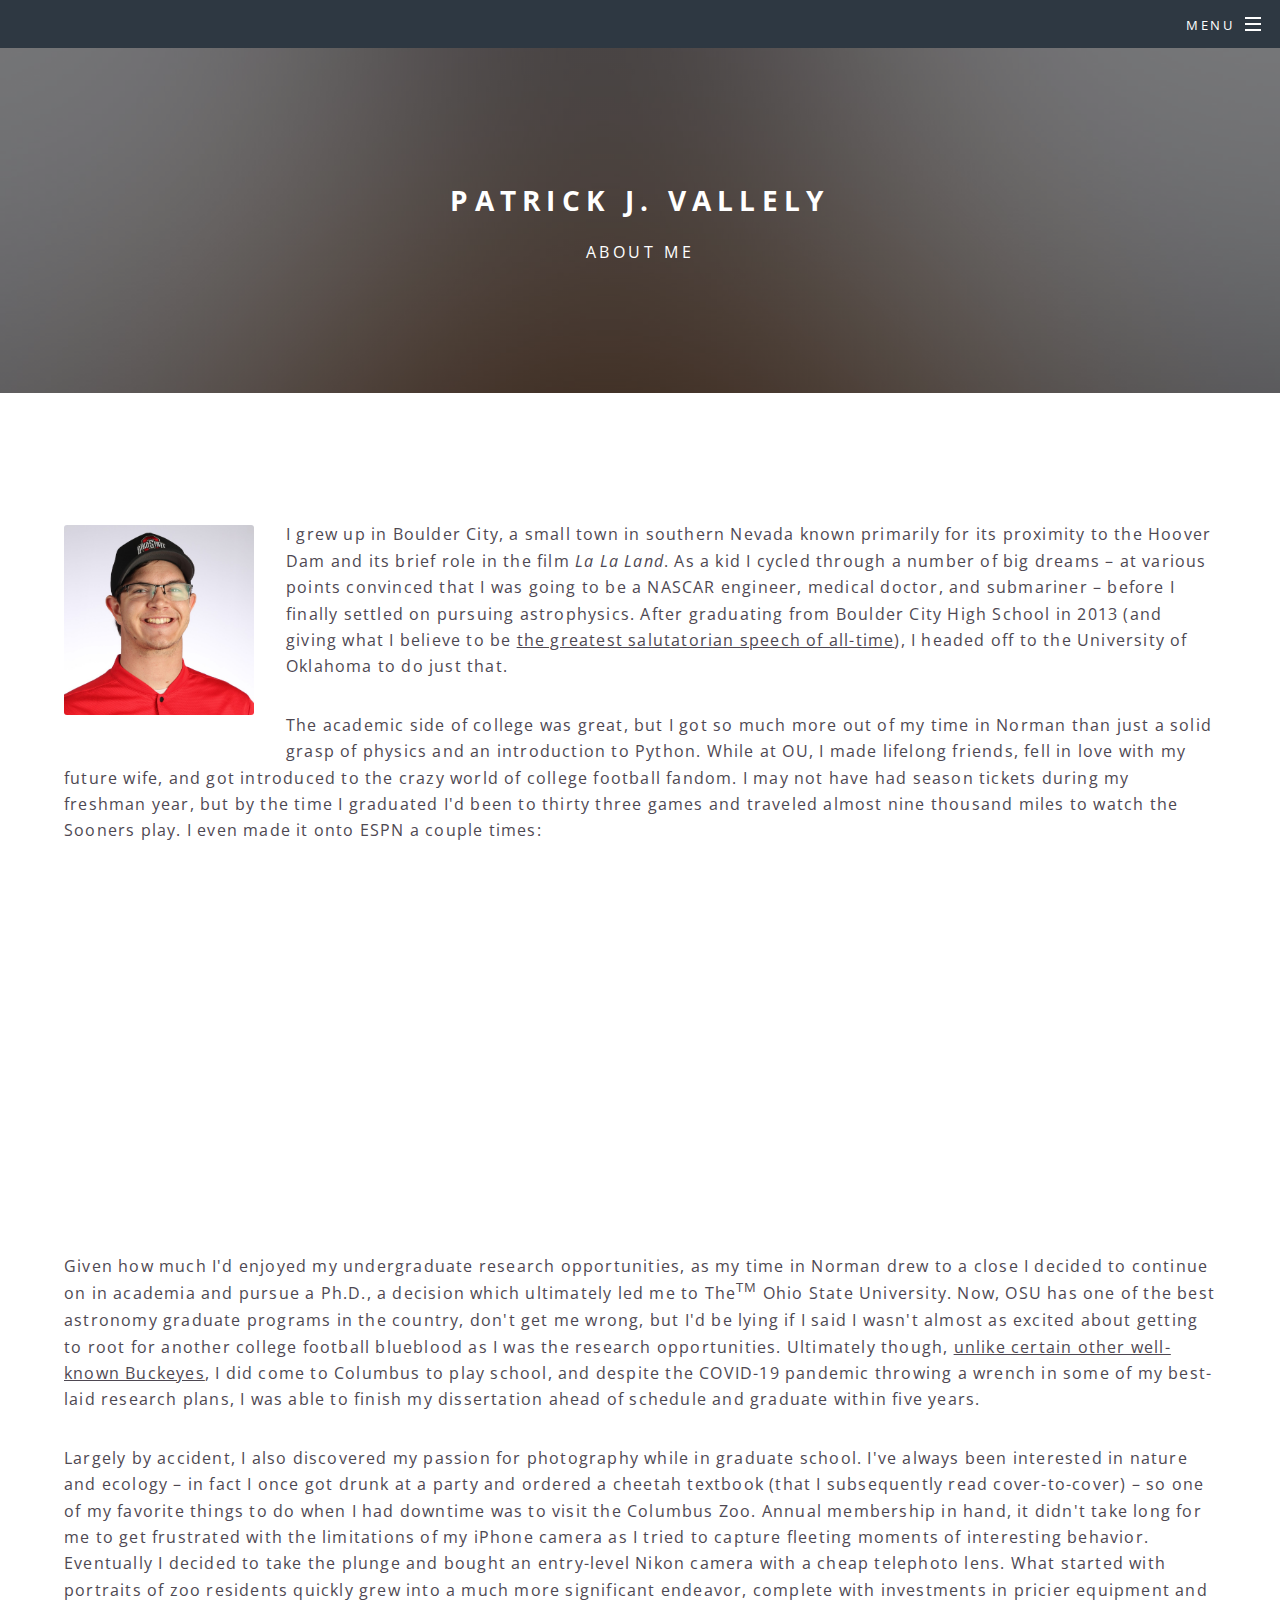
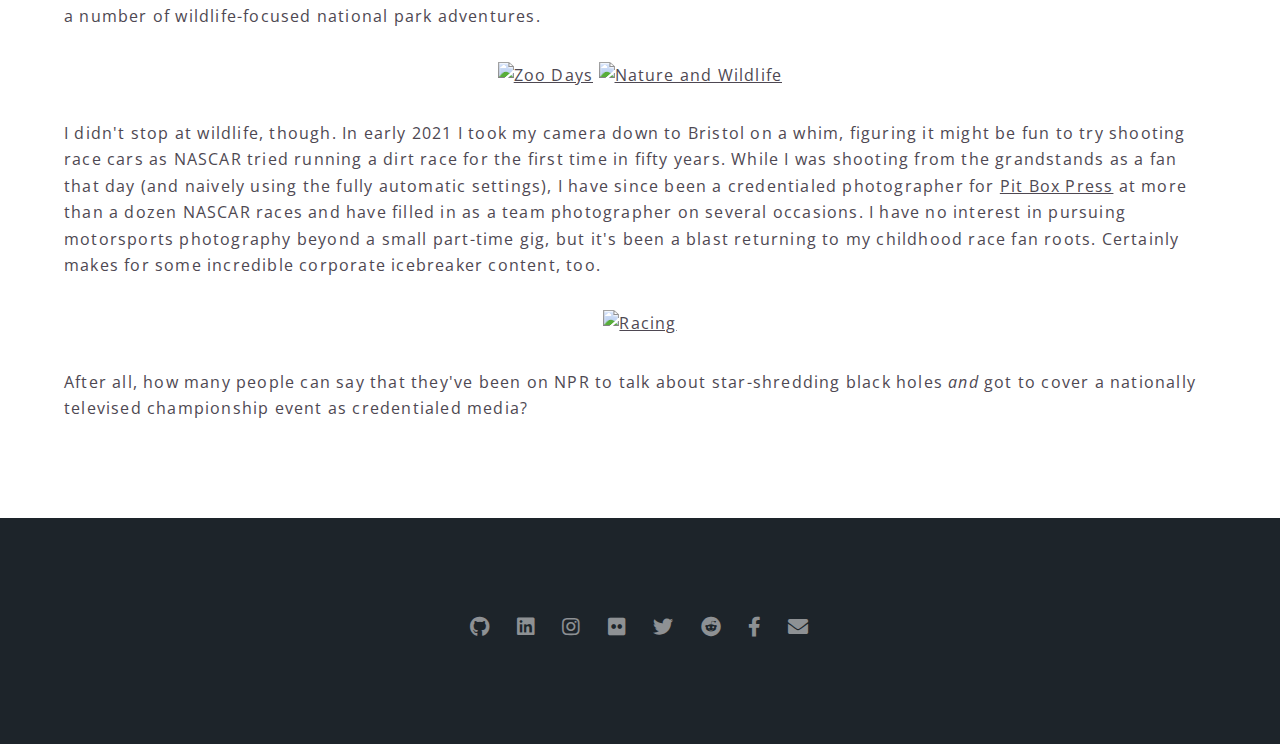
==== about-me.html @ 0d3b462a "Add files via upload" ====
<!DOCTYPE HTML>
<!--
	Spectral by HTML5 UP
	html5up.net | @ajlkn
	Free for personal and commercial use under the CCA 3.0 license (html5up.net/license)
-->
<html>
	<head>
		<title>About Me</title>
		<meta charset="utf-8" />
		<meta name="viewport" content="width=device-width, initial-scale=1, user-scalable=no" />
		<link rel="stylesheet" href="assets/css/main.css" />
		<noscript><link rel="stylesheet" href="assets/css/noscript.css" /></noscript>
	</head>
	<body class="is-preload">

		<!-- Page Wrapper -->
			<div id="page-wrapper">

				<!-- Header -->
					<header id="header">
                        <nav id="nav">
                            <ul>
                                <li class="special">
                                    <a href="#menu" style="text-decoration: none" class="menuToggle"><span>Menu</span></a>
                                    <div id="menu">
                                        <ul>
                                            <li><a href="index.html">Home</a></li>
                                            <li><a href="generic.html">About Me</a></li>
                                            <li><a href="resume.html">Professional Resume</a></li>
                                            <li><a href="portfolio.html">Side Project Portfolio</a></li>
                                            <li><a href="academic.html">Academic Background</a></li>
                                        </ul>
                                    </div>
                                </li>
                            </ul>
                        </nav>
					</header>

				<!-- Main -->
					<article id="main">
                        
                        <header>
                            <h2><a href="index.html" style="text-decoration: none; font-weight: bold">Patrick J. Vallely</a></h2>
                            <p>About Me</p>
                        </header>
                        
						<section class="wrapper style5">
							<div class="inner">

                                <p><p><span class="image left"><img src="images/IMG_5570.JPG" width="190" height="190" alt="" /></span>I grew up in Boulder City, a small town in southern Nevada known primarily for its proximity to the Hoover Dam and its brief role in the film <em>La La Land</em>. As a kid I cycled through a number of big dreams – at various points convinced that I was going to be a NASCAR engineer, medical doctor, and submariner – before I finally settled on pursuing astrophysics. After graduating from Boulder City High School in 2013 (and giving what I believe to be <a href="https://www.youtube.com/watch?v=dvyQVGbgEM8" target="_blank" rel="noopener">the greatest salutatorian speech of all-time</a>), I headed off to the University of Oklahoma to do just that.</p>
                                
                                <p>The academic side of college was great, but I got so much more out of my time in Norman than just a solid grasp of physics and an introduction to Python. While at OU, I made lifelong friends, fell in love with my future wife, and got introduced to the crazy world of college football fandom. I may not have had season tickets during my freshman year, but by the time I graduated I'd been to thirty three games and traveled almost nine thousand miles to watch the Sooners play. I even made it onto ESPN a couple times:</p>
                                <p style="text-align: center;"><iframe title="YouTube video player" src="https://www.youtube.com/embed/uv_4VCRsVdo?start=8024&amp;end=8034;" width="600" height="338" frameborder="0" allowfullscreen="allowfullscreen"><span data-mce-type="bookmark" style="display: inline-block; width: 0px; overflow: hidden; line-height: 0;" class="mce_SELRES_start">﻿</span></iframe></p>
                                
                                <p>Given how much I'd enjoyed my undergraduate research opportunities, as my time in Norman drew to a close I decided to continue on in academia and pursue a Ph.D., a decision which ultimately led me to The<sup>TM</sup> Ohio State University. Now, OSU has one of the best astronomy graduate programs in the country, don't get me wrong, but I'd be lying if I said I wasn't almost as excited about getting to root for another college football blueblood as I was the research opportunities. Ultimately though, <a href="https://sports.yahoo.com/blogs/ncaaf-dr-saturday/ohio-state-backup-qb-thinks-classes-pointless-because-170704817--ncaaf.html">unlike certain other well-known Buckeyes</a>, I did come to Columbus to play school, and despite the COVID-19 pandemic throwing a wrench in some of my best-laid research plans, I was able to finish my dissertation ahead of schedule and graduate within five years.</p>
                                
                                <p>Largely by accident, I also discovered my passion for photography while in graduate school. I've always been interested in nature and ecology – in fact I once got drunk at a party and ordered a cheetah textbook (that I subsequently read cover-to-cover) – so one of my favorite things to do when I had downtime was to visit the Columbus Zoo. Annual membership in hand, it didn't take long for me to get frustrated with the limitations of my iPhone camera as I tried to capture fleeting moments of interesting behavior. Eventually I decided to take the plunge and bought an entry-level Nikon camera with a cheap telephoto lens. What started with portraits of zoo residents quickly grew into a much more significant endeavor, complete with investments in pricier equipment and a number of wildlife-focused national park adventures.</p>
                                
                                <center>
                                    <a data-flickr-embed="true" data-header="true" data-footer="true" href="https://www.flickr.com/photos/185111469@N02/albums/72157711486313586" title="Zoo Days"><img src="https://live.staticflickr.com/65535/49016572297_4131db2185_n.jpg" width="450" height="300" alt="Zoo Days"></a><script async src="//embedr.flickr.com/assets/client-code.js" charset="utf-8"></script>
                                    <a data-flickr-embed="true" data-header="true" data-footer="true" href="https://www.flickr.com/photos/185111469@N02/albums/72157711488365758" title="Nature and Wildlife"><img src="https://live.staticflickr.com/65535/52410482637_1cc4acbb77_n.jpg" width="450" height="300" alt="Nature and Wildlife"></a><script async src="//embedr.flickr.com/assets/client-code.js" charset="utf-8"></script>
                                </center>
                                <p></p>
                                
                                <p>I didn't stop at wildlife, though. In early 2021 I took my camera down to Bristol on a whim, figuring it might be fun to try shooting race cars as NASCAR tried running a dirt race for the first time in fifty years. While I was shooting from the grandstands as a fan that day (and naively using the fully automatic settings), I have since been a credentialed photographer for <a href="https://pitboxpress.com/category/gallery/">Pit Box Press</a> at more than a dozen NASCAR races and have filled in as a team photographer on several occasions. I have no interest in pursuing motorsports photography beyond a small part-time gig, but it's been a blast returning to my childhood race fan roots. Certainly makes for some incredible corporate icebreaker content, too. </p>
                                
                                <center>
                                    <a data-flickr-embed="true" data-header="true" data-footer="true" href="https://www.flickr.com/photos/185111469@N02/albums/72157719411674434" title="Racing"><img src="https://live.staticflickr.com/65535/52362961319_523ff62e8b_m.jpg" width="450" height="300" alt="Racing"></a><script async src="//embedr.flickr.com/assets/client-code.js" charset="utf-8"></script>
                                </center>
                                <p></p>
                                
                                <p>After all, how many people can say that they've been on NPR to talk about star-shredding black holes <em>and</em> got to cover a nationally televised championship event as credentialed media?</p>

							</div>
						</section>
					</article>

				<!-- Footer -->
                <footer id="footer">
                    <ul class="icons">
                        <li><a href="https://github.com/AstroNoMorePat/" class="icon brands fa-github"><span class="label">Github</span></a></li>
                        <li><a href="https://www.linkedin.com/in/patrick-vallely/" class="icon brands fa-linkedin"><span class="label">LinkedIn</span></a></li>
                        <li><a href="https://www.instagram.com/pjvphotography/" class="icon brands fa-instagram"><span class="label">Instagram</span></a></li>
                        <li><a href="https://flickr.com/photos/185111469@N02/" class="icon brands fa-flickr"><span class="label">Flickr</span></a></li>
                        <li><a href="https://twitter.com/AstroNoMorePat" class="icon brands fa-twitter"><span class="label">Twitter</span></a></li>
                        <li><a href="https://www.reddit.com/user/puffadda/" class="icon brands fa-reddit"><span class="label">Reddit</span></a></li>
                        <li><a href="https://www.facebook.com/puffadda" class="icon brands fa-facebook-f"><span class="label">Facebook</span></a></li>
                        <li><a href="mailto:patrick.j.vallely@gmail.com" class="icon solid fa-envelope"><span class="label">Email</span></a></li>
                    </ul>
                </footer>

			</div>

		<!-- Scripts -->
			<script src="assets/js/jquery.min.js"></script>
			<script src="assets/js/jquery.scrollex.min.js"></script>
			<script src="assets/js/jquery.scrolly.min.js"></script>
			<script src="assets/js/browser.min.js"></script>
			<script src="assets/js/breakpoints.min.js"></script>
			<script src="assets/js/util.js"></script>
			<script src="assets/js/main.js"></script>

	</body>
</html>
---- assets/css/main.css ----
@import url(fontawesome-all.min.css);
@import url("https://fonts.googleapis.com/css?family=Open+Sans:400,400italic,600,600italic,800,800italic");

/*
	Spectral by HTML5 UP
	html5up.net | @ajlkn
	Free for personal and commercial use under the CCA 3.0 license (html5up.net/license)
*/

html, body, div, span, applet, object,
iframe, h1, h2, h3, h4, h5, h6, p, blockquote,
pre, a, abbr, acronym, address, big, cite,
code, del, dfn, em, img, ins, kbd, q, s, samp,
small, strike, strong, sub, sup, tt, var, b,
u, i, center, dl, dt, dd, ol, ul, li, fieldset,
form, label, legend, table, caption, tbody,
tfoot, thead, tr, th, td, article, aside,
canvas, details, embed, figure, figcaption,
footer, header, hgroup, menu, nav, output, ruby,
section, summary, time, mark, audio, video {
	margin: 0;
	padding: 0;
	border: 0;
	font-size: 100%;
	font: inherit;
	vertical-align: baseline;}

article, aside, details, figcaption, figure,
footer, header, hgroup, menu, nav, section {
	display: block;}

body {
	line-height: 1;
}

ol, ul {
	list-style: none;
}

blockquote, q {
	quotes: none;
}

	blockquote:before, blockquote:after, q:before, q:after {
		content: '';
		content: none;
	}

table {
	border-collapse: collapse;
	border-spacing: 0;
}

body {
	-webkit-text-size-adjust: none;
}

mark {
	background-color: transparent;
	color: inherit;
}

input::-moz-focus-inner {
	border: 0;
	padding: 0;
}

input, select, textarea {
	-moz-appearance: none;
	-webkit-appearance: none;
	-ms-appearance: none;
	appearance: none;
}

/* Basic */

	@-ms-viewport {
		width: device-width;
	}

	html {
		box-sizing: border-box;
	}

	*, *:before, *:after {
		box-sizing: inherit;
	}

	body {
		background: #2e3842;
	}

		body.is-preload *, body.is-preload *:before, body.is-preload *:after {
			-moz-animation: none !important;
			-webkit-animation: none !important;
			-ms-animation: none !important;
			animation: none !important;
			-moz-transition: none !important;
			-webkit-transition: none !important;
			-ms-transition: none !important;
			transition: none !important;
		}

	body, input, select, textarea {
		color: #fff;
		font-family: "Open Sans", Helvetica, sans-serif;
		font-size: 15pt;
		font-weight: 400;
		letter-spacing: 0.075em;
		line-height: 1.65em;
	}

		@media screen and (max-width: 1680px) {

			body, input, select, textarea {
				font-size: 13pt;
			}

		}

		@media screen and (max-width: 1280px) {

			body, input, select, textarea {
				font-size: 12pt;
			}

		}

		@media screen and (max-width: 736px) {

			body, input, select, textarea {
				font-size: 11pt;
				letter-spacing: 0.0375em;
			}

		}

	a {
		-moz-transition: color 0.2s ease, border-bottom-color 0.2s ease;
		-webkit-transition: color 0.2s ease, border-bottom-color 0.2s ease;
		-ms-transition: color 0.2s ease, border-bottom-color 0.2s ease;
		transition: color 0.2s ease, border-bottom-color 0.2s ease;
		border-bottom: dotted 1px;
		color: inherit;
		text-decoration: none;
	}

    /* unvisited link */
    a:link {
      color: inherit;
      text-decoration: underline;
      border-bottom: none;
      font-weight: normal;
    }

    /* visited link */
    a:visited {
      color: inherit;
      text-decoration: underline;
      border-bottom: none;
      font-weight: normal;
    }

    /* mouse over link */
    a:hover {
      color: inherit;
      text-decoration: underline;
      border-bottom: none;
      font-weight: bold;
    }

    /* selected link */
    a:active {
      color: inherit;
      text-decoration: underline;
      border-bottom: none;
      font-weight: bold;
    }

	strong, b {
		color: #fff;
		font-weight: 600;
	}

	em, i {
		font-style: italic;
	}

	p {
		margin: 0 0 2em 0;
	}

	h1, h2, h3, h4, h5, h6 {
		color: #fff;
		font-weight: 800;
		letter-spacing: 0.225em;
		line-height: 1em;
		margin: 0 0 1em 0;
		text-transform: uppercase;
	}

		h1 a, h2 a, h3 a, h4 a, h5 a, h6 a {
			color: inherit;
			text-decoration: none;
		}

	h2 {
		font-size: 1.35em;
		line-height: 1.75em;
	}

		@media screen and (max-width: 736px) {

			h2 {
				font-size: 1.1em;
				line-height: 1.65em;
			}

		}

	h3 {
		font-size: 1.15em;
		line-height: 1.75em;
	}

		@media screen and (max-width: 736px) {

			h3 {
				font-size: 1em;
				line-height: 1.65em;
			}

		}

	h4 {
		font-size: 1em;
		line-height: 1.5em;
	}

	h5 {
		font-size: 0.8em;
		line-height: 1.5em;
	}

	h6 {
		font-size: 0.7em;
		line-height: 1.5em;
	}

	sub {
		font-size: 0.8em;
		position: relative;
		top: 0.5em;
	}

	sup {
		font-size: 0.8em;
		position: relative;
		top: -0.5em;
	}

	hr {
		border: 0;
		border-bottom: solid 2px #fff;
		margin: 3em 0;
	}

		hr.major {
			margin: 4.5em 0;
		}

	blockquote {
		border-left: solid 4px #fff;
		font-style: italic;
		margin: 0 0 2em 0;
		padding: 0.5em 0 0.5em 2em;
	}

	code {
		background: rgba(144, 144, 144, 0.25);
		border-radius: 3px;
		font-family: "Courier New", monospace;
		font-size: 0.9em;
		letter-spacing: 0;
		margin: 0 0.25em;
		padding: 0.25em 0.65em;
	}

	pre {
		-webkit-overflow-scrolling: touch;
		font-family: "Courier New", monospace;
		font-size: 0.9em;
		margin: 0 0 2em 0;
	}

		pre code {
			display: block;
			line-height: 1.75em;
			padding: 1em 1.5em;
			overflow-x: auto;
		}

	.align-left {
		text-align: left;
	}

	.align-center {
		text-align: center;
	}

	.align-right {
		text-align: right;
	}

/* Row */

	.row {
		display: flex;
		flex-wrap: wrap;
		box-sizing: border-box;
		align-items: stretch;
	}

		.row > * {
			box-sizing: border-box;
		}

		.row.gtr-uniform > * > :last-child {
			margin-bottom: 0;
		}

		.row.aln-left {
			justify-content: flex-start;
		}

		.row.aln-center {
			justify-content: center;
		}

		.row.aln-right {
			justify-content: flex-end;
		}

		.row.aln-top {
			align-items: flex-start;
		}

		.row.aln-middle {
			align-items: center;
		}

		.row.aln-bottom {
			align-items: flex-end;
		}

		.row > .imp {
			order: -1;
		}

		.row > .col-1 {
			width: 8.33333%;
		}

		.row > .off-1 {
			margin-left: 8.33333%;
		}

		.row > .col-2 {
			width: 16.66667%;
		}

		.row > .off-2 {
			margin-left: 16.66667%;
		}

		.row > .col-3 {
			width: 25%;
		}

		.row > .off-3 {
			margin-left: 25%;
		}

		.row > .col-4 {
			width: 33.33333%;
		}

		.row > .off-4 {
			margin-left: 33.33333%;
		}

		.row > .col-5 {
			width: 41.66667%;
		}

		.row > .off-5 {
			margin-left: 41.66667%;
		}

		.row > .col-6 {
			width: 50%;
		}

		.row > .off-6 {
			margin-left: 50%;
		}

		.row > .col-7 {
			width: 58.33333%;
		}

		.row > .off-7 {
			margin-left: 58.33333%;
		}

		.row > .col-8 {
			width: 66.66667%;
		}

		.row > .off-8 {
			margin-left: 66.66667%;
		}

		.row > .col-9 {
			width: 75%;
		}

		.row > .off-9 {
			margin-left: 75%;
		}

		.row > .col-10 {
			width: 83.33333%;
		}

		.row > .off-10 {
			margin-left: 83.33333%;
		}

		.row > .col-11 {
			width: 91.66667%;
		}

		.row > .off-11 {
			margin-left: 91.66667%;
		}

		.row > .col-12 {
			width: 100%;
		}

		.row > .off-12 {
			margin-left: 100%;
		}

		.row.gtr-0 {
			margin-top: 0;
			margin-left: 0em;
		}

			.row.gtr-0 > * {
				padding: 0 0 0 0em;
			}

			.row.gtr-0.gtr-uniform {
				margin-top: 0em;
			}

				.row.gtr-0.gtr-uniform > * {
					padding-top: 0em;
				}

		.row.gtr-25 {
			margin-top: 0;
			margin-left: -0.375em;
		}

			.row.gtr-25 > * {
				padding: 0 0 0 0.375em;
			}

			.row.gtr-25.gtr-uniform {
				margin-top: -0.375em;
			}

				.row.gtr-25.gtr-uniform > * {
					padding-top: 0.375em;
				}

		.row.gtr-50 {
			margin-top: 0;
			margin-left: -0.75em;
		}

			.row.gtr-50 > * {
				padding: 0 0 0 0.75em;
			}

			.row.gtr-50.gtr-uniform {
				margin-top: -0.75em;
			}

				.row.gtr-50.gtr-uniform > * {
					padding-top: 0.75em;
				}

		.row {
			margin-top: 0;
			margin-left: -1.5em;
		}

			.row > * {
				padding: 0 0 0 1.5em;
			}

			.row.gtr-uniform {
				margin-top: -1.5em;
			}

				.row.gtr-uniform > * {
					padding-top: 1.5em;
				}

		.row.gtr-150 {
			margin-top: 0;
			margin-left: -2.25em;
		}

			.row.gtr-150 > * {
				padding: 0 0 0 2.25em;
			}

			.row.gtr-150.gtr-uniform {
				margin-top: -2.25em;
			}

				.row.gtr-150.gtr-uniform > * {
					padding-top: 2.25em;
				}

		.row.gtr-200 {
			margin-top: 0;
			margin-left: -3em;
		}

			.row.gtr-200 > * {
				padding: 0 0 0 3em;
			}

			.row.gtr-200.gtr-uniform {
				margin-top: -3em;
			}

				.row.gtr-200.gtr-uniform > * {
					padding-top: 3em;
				}

		@media screen and (max-width: 1680px) {

			.row {
				display: flex;
				flex-wrap: wrap;
				box-sizing: border-box;
				align-items: stretch;
			}

				.row > * {
					box-sizing: border-box;
				}

				.row.gtr-uniform > * > :last-child {
					margin-bottom: 0;
				}

				.row.aln-left {
					justify-content: flex-start;
				}

				.row.aln-center {
					justify-content: center;
				}

				.row.aln-right {
					justify-content: flex-end;
				}

				.row.aln-top {
					align-items: flex-start;
				}

				.row.aln-middle {
					align-items: center;
				}

				.row.aln-bottom {
					align-items: flex-end;
				}

				.row > .imp-xlarge {
					order: -1;
				}

				.row > .col-1-xlarge {
					width: 8.33333%;
				}

				.row > .off-1-xlarge {
					margin-left: 8.33333%;
				}

				.row > .col-2-xlarge {
					width: 16.66667%;
				}

				.row > .off-2-xlarge {
					margin-left: 16.66667%;
				}

				.row > .col-3-xlarge {
					width: 25%;
				}

				.row > .off-3-xlarge {
					margin-left: 25%;
				}

				.row > .col-4-xlarge {
					width: 33.33333%;
				}

				.row > .off-4-xlarge {
					margin-left: 33.33333%;
				}

				.row > .col-5-xlarge {
					width: 41.66667%;
				}

				.row > .off-5-xlarge {
					margin-left: 41.66667%;
				}

				.row > .col-6-xlarge {
					width: 50%;
				}

				.row > .off-6-xlarge {
					margin-left: 50%;
				}

				.row > .col-7-xlarge {
					width: 58.33333%;
				}

				.row > .off-7-xlarge {
					margin-left: 58.33333%;
				}

				.row > .col-8-xlarge {
					width: 66.66667%;
				}

				.row > .off-8-xlarge {
					margin-left: 66.66667%;
				}

				.row > .col-9-xlarge {
					width: 75%;
				}

				.row > .off-9-xlarge {
					margin-left: 75%;
				}

				.row > .col-10-xlarge {
					width: 83.33333%;
				}

				.row > .off-10-xlarge {
					margin-left: 83.33333%;
				}

				.row > .col-11-xlarge {
					width: 91.66667%;
				}

				.row > .off-11-xlarge {
					margin-left: 91.66667%;
				}

				.row > .col-12-xlarge {
					width: 100%;
				}

				.row > .off-12-xlarge {
					margin-left: 100%;
				}

				.row.gtr-0 {
					margin-top: 0;
					margin-left: 0em;
				}

					.row.gtr-0 > * {
						padding: 0 0 0 0em;
					}

					.row.gtr-0.gtr-uniform {
						margin-top: 0em;
					}

						.row.gtr-0.gtr-uniform > * {
							padding-top: 0em;
						}

				.row.gtr-25 {
					margin-top: 0;
					margin-left: -0.375em;
				}

					.row.gtr-25 > * {
						padding: 0 0 0 0.375em;
					}

					.row.gtr-25.gtr-uniform {
						margin-top: -0.375em;
					}

						.row.gtr-25.gtr-uniform > * {
							padding-top: 0.375em;
						}

				.row.gtr-50 {
					margin-top: 0;
					margin-left: -0.75em;
				}

					.row.gtr-50 > * {
						padding: 0 0 0 0.75em;
					}

					.row.gtr-50.gtr-uniform {
						margin-top: -0.75em;
					}

						.row.gtr-50.gtr-uniform > * {
							padding-top: 0.75em;
						}

				.row {
					margin-top: 0;
					margin-left: -1.5em;
				}

					.row > * {
						padding: 0 0 0 1.5em;
					}

					.row.gtr-uniform {
						margin-top: -1.5em;
					}

						.row.gtr-uniform > * {
							padding-top: 1.5em;
						}

				.row.gtr-150 {
					margin-top: 0;
					margin-left: -2.25em;
				}

					.row.gtr-150 > * {
						padding: 0 0 0 2.25em;
					}

					.row.gtr-150.gtr-uniform {
						margin-top: -2.25em;
					}

						.row.gtr-150.gtr-uniform > * {
							padding-top: 2.25em;
						}

				.row.gtr-200 {
					margin-top: 0;
					margin-left: -3em;
				}

					.row.gtr-200 > * {
						padding: 0 0 0 3em;
					}

					.row.gtr-200.gtr-uniform {
						margin-top: -3em;
					}

						.row.gtr-200.gtr-uniform > * {
							padding-top: 3em;
						}

		}

		@media screen and (max-width: 1280px) {

			.row {
				display: flex;
				flex-wrap: wrap;
				box-sizing: border-box;
				align-items: stretch;
			}

				.row > * {
					box-sizing: border-box;
				}

				.row.gtr-uniform > * > :last-child {
					margin-bottom: 0;
				}

				.row.aln-left {
					justify-content: flex-start;
				}

				.row.aln-center {
					justify-content: center;
				}

				.row.aln-right {
					justify-content: flex-end;
				}

				.row.aln-top {
					align-items: flex-start;
				}

				.row.aln-middle {
					align-items: center;
				}

				.row.aln-bottom {
					align-items: flex-end;
				}

				.row > .imp-large {
					order: -1;
				}

				.row > .col-1-large {
					width: 8.33333%;
				}

				.row > .off-1-large {
					margin-left: 8.33333%;
				}

				.row > .col-2-large {
					width: 16.66667%;
				}

				.row > .off-2-large {
					margin-left: 16.66667%;
				}

				.row > .col-3-large {
					width: 25%;
				}

				.row > .off-3-large {
					margin-left: 25%;
				}

				.row > .col-4-large {
					width: 33.33333%;
				}

				.row > .off-4-large {
					margin-left: 33.33333%;
				}

				.row > .col-5-large {
					width: 41.66667%;
				}

				.row > .off-5-large {
					margin-left: 41.66667%;
				}

				.row > .col-6-large {
					width: 50%;
				}

				.row > .off-6-large {
					margin-left: 50%;
				}

				.row > .col-7-large {
					width: 58.33333%;
				}

				.row > .off-7-large {
					margin-left: 58.33333%;
				}

				.row > .col-8-large {
					width: 66.66667%;
				}

				.row > .off-8-large {
					margin-left: 66.66667%;
				}

				.row > .col-9-large {
					width: 75%;
				}

				.row > .off-9-large {
					margin-left: 75%;
				}

				.row > .col-10-large {
					width: 83.33333%;
				}

				.row > .off-10-large {
					margin-left: 83.33333%;
				}

				.row > .col-11-large {
					width: 91.66667%;
				}

				.row > .off-11-large {
					margin-left: 91.66667%;
				}

				.row > .col-12-large {
					width: 100%;
				}

				.row > .off-12-large {
					margin-left: 100%;
				}

				.row.gtr-0 {
					margin-top: 0;
					margin-left: 0em;
				}

					.row.gtr-0 > * {
						padding: 0 0 0 0em;
					}

					.row.gtr-0.gtr-uniform {
						margin-top: 0em;
					}

						.row.gtr-0.gtr-uniform > * {
							padding-top: 0em;
						}

				.row.gtr-25 {
					margin-top: 0;
					margin-left: -0.375em;
				}

					.row.gtr-25 > * {
						padding: 0 0 0 0.375em;
					}

					.row.gtr-25.gtr-uniform {
						margin-top: -0.375em;
					}

						.row.gtr-25.gtr-uniform > * {
							padding-top: 0.375em;
						}

				.row.gtr-50 {
					margin-top: 0;
					margin-left: -0.75em;
				}

					.row.gtr-50 > * {
						padding: 0 0 0 0.75em;
					}

					.row.gtr-50.gtr-uniform {
						margin-top: -0.75em;
					}

						.row.gtr-50.gtr-uniform > * {
							padding-top: 0.75em;
						}

				.row {
					margin-top: 0;
					margin-left: -1.5em;
				}

					.row > * {
						padding: 0 0 0 1.5em;
					}

					.row.gtr-uniform {
						margin-top: -1.5em;
					}

						.row.gtr-uniform > * {
							padding-top: 1.5em;
						}

				.row.gtr-150 {
					margin-top: 0;
					margin-left: -2.25em;
				}

					.row.gtr-150 > * {
						padding: 0 0 0 2.25em;
					}

					.row.gtr-150.gtr-uniform {
						margin-top: -2.25em;
					}

						.row.gtr-150.gtr-uniform > * {
							padding-top: 2.25em;
						}

				.row.gtr-200 {
					margin-top: 0;
					margin-left: -3em;
				}

					.row.gtr-200 > * {
						padding: 0 0 0 3em;
					}

					.row.gtr-200.gtr-uniform {
						margin-top: -3em;
					}

						.row.gtr-200.gtr-uniform > * {
							padding-top: 3em;
						}

		}

		@media screen and (max-width: 980px) {

			.row {
				display: flex;
				flex-wrap: wrap;
				box-sizing: border-box;
				align-items: stretch;
			}

				.row > * {
					box-sizing: border-box;
				}

				.row.gtr-uniform > * > :last-child {
					margin-bottom: 0;
				}

				.row.aln-left {
					justify-content: flex-start;
				}

				.row.aln-center {
					justify-content: center;
				}

				.row.aln-right {
					justify-content: flex-end;
				}

				.row.aln-top {
					align-items: flex-start;
				}

				.row.aln-middle {
					align-items: center;
				}

				.row.aln-bottom {
					align-items: flex-end;
				}

				.row > .imp-medium {
					order: -1;
				}

				.row > .col-1-medium {
					width: 8.33333%;
				}

				.row > .off-1-medium {
					margin-left: 8.33333%;
				}

				.row > .col-2-medium {
					width: 16.66667%;
				}

				.row > .off-2-medium {
					margin-left: 16.66667%;
				}

				.row > .col-3-medium {
					width: 25%;
				}

				.row > .off-3-medium {
					margin-left: 25%;
				}

				.row > .col-4-medium {
					width: 33.33333%;
				}

				.row > .off-4-medium {
					margin-left: 33.33333%;
				}

				.row > .col-5-medium {
					width: 41.66667%;
				}

				.row > .off-5-medium {
					margin-left: 41.66667%;
				}

				.row > .col-6-medium {
					width: 50%;
				}

				.row > .off-6-medium {
					margin-left: 50%;
				}

				.row > .col-7-medium {
					width: 58.33333%;
				}

				.row > .off-7-medium {
					margin-left: 58.33333%;
				}

				.row > .col-8-medium {
					width: 66.66667%;
				}

				.row > .off-8-medium {
					margin-left: 66.66667%;
				}

				.row > .col-9-medium {
					width: 75%;
				}

				.row > .off-9-medium {
					margin-left: 75%;
				}

				.row > .col-10-medium {
					width: 83.33333%;
				}

				.row > .off-10-medium {
					margin-left: 83.33333%;
				}

				.row > .col-11-medium {
					width: 91.66667%;
				}

				.row > .off-11-medium {
					margin-left: 91.66667%;
				}

				.row > .col-12-medium {
					width: 100%;
				}

				.row > .off-12-medium {
					margin-left: 100%;
				}

				.row.gtr-0 {
					margin-top: 0;
					margin-left: 0em;
				}

					.row.gtr-0 > * {
						padding: 0 0 0 0em;
					}

					.row.gtr-0.gtr-uniform {
						margin-top: 0em;
					}

						.row.gtr-0.gtr-uniform > * {
							padding-top: 0em;
						}

				.row.gtr-25 {
					margin-top: 0;
					margin-left: -0.375em;
				}

					.row.gtr-25 > * {
						padding: 0 0 0 0.375em;
					}

					.row.gtr-25.gtr-uniform {
						margin-top: -0.375em;
					}

						.row.gtr-25.gtr-uniform > * {
							padding-top: 0.375em;
						}

				.row.gtr-50 {
					margin-top: 0;
					margin-left: -0.75em;
				}

					.row.gtr-50 > * {
						padding: 0 0 0 0.75em;
					}

					.row.gtr-50.gtr-uniform {
						margin-top: -0.75em;
					}

						.row.gtr-50.gtr-uniform > * {
							padding-top: 0.75em;
						}

				.row {
					margin-top: 0;
					margin-left: -1.5em;
				}

					.row > * {
						padding: 0 0 0 1.5em;
					}

					.row.gtr-uniform {
						margin-top: -1.5em;
					}

						.row.gtr-uniform > * {
							padding-top: 1.5em;
						}

				.row.gtr-150 {
					margin-top: 0;
					margin-left: -2.25em;
				}

					.row.gtr-150 > * {
						padding: 0 0 0 2.25em;
					}

					.row.gtr-150.gtr-uniform {
						margin-top: -2.25em;
					}

						.row.gtr-150.gtr-uniform > * {
							padding-top: 2.25em;
						}

				.row.gtr-200 {
					margin-top: 0;
					margin-left: -3em;
				}

					.row.gtr-200 > * {
						padding: 0 0 0 3em;
					}

					.row.gtr-200.gtr-uniform {
						margin-top: -3em;
					}

						.row.gtr-200.gtr-uniform > * {
							padding-top: 3em;
						}

		}

		@media screen and (max-width: 736px) {

			.row {
				display: flex;
				flex-wrap: wrap;
				box-sizing: border-box;
				align-items: stretch;
			}

				.row > * {
					box-sizing: border-box;
				}

				.row.gtr-uniform > * > :last-child {
					margin-bottom: 0;
				}

				.row.aln-left {
					justify-content: flex-start;
				}

				.row.aln-center {
					justify-content: center;
				}

				.row.aln-right {
					justify-content: flex-end;
				}

				.row.aln-top {
					align-items: flex-start;
				}

				.row.aln-middle {
					align-items: center;
				}

				.row.aln-bottom {
					align-items: flex-end;
				}

				.row > .imp-small {
					order: -1;
				}

				.row > .col-1-small {
					width: 8.33333%;
				}

				.row > .off-1-small {
					margin-left: 8.33333%;
				}

				.row > .col-2-small {
					width: 16.66667%;
				}

				.row > .off-2-small {
					margin-left: 16.66667%;
				}

				.row > .col-3-small {
					width: 25%;
				}

				.row > .off-3-small {
					margin-left: 25%;
				}

				.row > .col-4-small {
					width: 33.33333%;
				}

				.row > .off-4-small {
					margin-left: 33.33333%;
				}

				.row > .col-5-small {
					width: 41.66667%;
				}

				.row > .off-5-small {
					margin-left: 41.66667%;
				}

				.row > .col-6-small {
					width: 50%;
				}

				.row > .off-6-small {
					margin-left: 50%;
				}

				.row > .col-7-small {
					width: 58.33333%;
				}

				.row > .off-7-small {
					margin-left: 58.33333%;
				}

				.row > .col-8-small {
					width: 66.66667%;
				}

				.row > .off-8-small {
					margin-left: 66.66667%;
				}

				.row > .col-9-small {
					width: 75%;
				}

				.row > .off-9-small {
					margin-left: 75%;
				}

				.row > .col-10-small {
					width: 83.33333%;
				}

				.row > .off-10-small {
					margin-left: 83.33333%;
				}

				.row > .col-11-small {
					width: 91.66667%;
				}

				.row > .off-11-small {
					margin-left: 91.66667%;
				}

				.row > .col-12-small {
					width: 100%;
				}

				.row > .off-12-small {
					margin-left: 100%;
				}

				.row.gtr-0 {
					margin-top: 0;
					margin-left: 0em;
				}

					.row.gtr-0 > * {
						padding: 0 0 0 0em;
					}

					.row.gtr-0.gtr-uniform {
						margin-top: 0em;
					}

						.row.gtr-0.gtr-uniform > * {
							padding-top: 0em;
						}

				.row.gtr-25 {
					margin-top: 0;
					margin-left: -0.375em;
				}

					.row.gtr-25 > * {
						padding: 0 0 0 0.375em;
					}

					.row.gtr-25.gtr-uniform {
						margin-top: -0.375em;
					}

						.row.gtr-25.gtr-uniform > * {
							padding-top: 0.375em;
						}

				.row.gtr-50 {
					margin-top: 0;
					margin-left: -0.75em;
				}

					.row.gtr-50 > * {
						padding: 0 0 0 0.75em;
					}

					.row.gtr-50.gtr-uniform {
						margin-top: -0.75em;
					}

						.row.gtr-50.gtr-uniform > * {
							padding-top: 0.75em;
						}

				.row {
					margin-top: 0;
					margin-left: -1.5em;
				}

					.row > * {
						padding: 0 0 0 1.5em;
					}

					.row.gtr-uniform {
						margin-top: -1.5em;
					}

						.row.gtr-uniform > * {
							padding-top: 1.5em;
						}

				.row.gtr-150 {
					margin-top: 0;
					margin-left: -2.25em;
				}

					.row.gtr-150 > * {
						padding: 0 0 0 2.25em;
					}

					.row.gtr-150.gtr-uniform {
						margin-top: -2.25em;
					}

						.row.gtr-150.gtr-uniform > * {
							padding-top: 2.25em;
						}

				.row.gtr-200 {
					margin-top: 0;
					margin-left: -3em;
				}

					.row.gtr-200 > * {
						padding: 0 0 0 3em;
					}

					.row.gtr-200.gtr-uniform {
						margin-top: -3em;
					}

						.row.gtr-200.gtr-uniform > * {
							padding-top: 3em;
						}

		}

		@media screen and (max-width: 480px) {

			.row {
				display: flex;
				flex-wrap: wrap;
				box-sizing: border-box;
				align-items: stretch;
			}

				.row > * {
					box-sizing: border-box;
				}

				.row.gtr-uniform > * > :last-child {
					margin-bottom: 0;
				}

				.row.aln-left {
					justify-content: flex-start;
				}

				.row.aln-center {
					justify-content: center;
				}

				.row.aln-right {
					justify-content: flex-end;
				}

				.row.aln-top {
					align-items: flex-start;
				}

				.row.aln-middle {
					align-items: center;
				}

				.row.aln-bottom {
					align-items: flex-end;
				}

				.row > .imp-xsmall {
					order: -1;
				}

				.row > .col-1-xsmall {
					width: 8.33333%;
				}

				.row > .off-1-xsmall {
					margin-left: 8.33333%;
				}

				.row > .col-2-xsmall {
					width: 16.66667%;
				}

				.row > .off-2-xsmall {
					margin-left: 16.66667%;
				}

				.row > .col-3-xsmall {
					width: 25%;
				}

				.row > .off-3-xsmall {
					margin-left: 25%;
				}

				.row > .col-4-xsmall {
					width: 33.33333%;
				}

				.row > .off-4-xsmall {
					margin-left: 33.33333%;
				}

				.row > .col-5-xsmall {
					width: 41.66667%;
				}

				.row > .off-5-xsmall {
					margin-left: 41.66667%;
				}

				.row > .col-6-xsmall {
					width: 50%;
				}

				.row > .off-6-xsmall {
					margin-left: 50%;
				}

				.row > .col-7-xsmall {
					width: 58.33333%;
				}

				.row > .off-7-xsmall {
					margin-left: 58.33333%;
				}

				.row > .col-8-xsmall {
					width: 66.66667%;
				}

				.row > .off-8-xsmall {
					margin-left: 66.66667%;
				}

				.row > .col-9-xsmall {
					width: 75%;
				}

				.row > .off-9-xsmall {
					margin-left: 75%;
				}

				.row > .col-10-xsmall {
					width: 83.33333%;
				}

				.row > .off-10-xsmall {
					margin-left: 83.33333%;
				}

				.row > .col-11-xsmall {
					width: 91.66667%;
				}

				.row > .off-11-xsmall {
					margin-left: 91.66667%;
				}

				.row > .col-12-xsmall {
					width: 100%;
				}

				.row > .off-12-xsmall {
					margin-left: 100%;
				}

				.row.gtr-0 {
					margin-top: 0;
					margin-left: 0em;
				}

					.row.gtr-0 > * {
						padding: 0 0 0 0em;
					}

					.row.gtr-0.gtr-uniform {
						margin-top: 0em;
					}

						.row.gtr-0.gtr-uniform > * {
							padding-top: 0em;
						}

				.row.gtr-25 {
					margin-top: 0;
					margin-left: -0.375em;
				}

					.row.gtr-25 > * {
						padding: 0 0 0 0.375em;
					}

					.row.gtr-25.gtr-uniform {
						margin-top: -0.375em;
					}

						.row.gtr-25.gtr-uniform > * {
							padding-top: 0.375em;
						}

				.row.gtr-50 {
					margin-top: 0;
					margin-left: -0.75em;
				}

					.row.gtr-50 > * {
						padding: 0 0 0 0.75em;
					}

					.row.gtr-50.gtr-uniform {
						margin-top: -0.75em;
					}

						.row.gtr-50.gtr-uniform > * {
							padding-top: 0.75em;
						}

				.row {
					margin-top: 0;
					margin-left: -1.5em;
				}

					.row > * {
						padding: 0 0 0 1.5em;
					}

					.row.gtr-uniform {
						margin-top: -1.5em;
					}

						.row.gtr-uniform > * {
							padding-top: 1.5em;
						}

				.row.gtr-150 {
					margin-top: 0;
					margin-left: -2.25em;
				}

					.row.gtr-150 > * {
						padding: 0 0 0 2.25em;
					}

					.row.gtr-150.gtr-uniform {
						margin-top: -2.25em;
					}

						.row.gtr-150.gtr-uniform > * {
							padding-top: 2.25em;
						}

				.row.gtr-200 {
					margin-top: 0;
					margin-left: -3em;
				}

					.row.gtr-200 > * {
						padding: 0 0 0 3em;
					}

					.row.gtr-200.gtr-uniform {
						margin-top: -3em;
					}

						.row.gtr-200.gtr-uniform > * {
							padding-top: 3em;
						}

		}

/* Section/Article */

	section.special, article.special {
		text-align: center;
	}

	header p {
		color: rgba(255, 255, 255, 0.5);
		position: relative;
		top: -0.25em;
	}

	header h3 + p {
		font-size: 1.1em;
	}

	header h4 + p,
	header h5 + p,
	header h6 + p {
		font-size: 0.9em;
	}

	header.major {
		margin: 0 0 3.5em 0;
	}

		header.major h2, header.major h3, header.major h4, header.major h5, header.major h6 {
			border-bottom: solid 2px #fff;
			display: inline-block;
			padding-bottom: 1em;
			position: relative;
		}

			header.major h2:after, header.major h3:after, header.major h4:after, header.major h5:after, header.major h6:after {
				content: '';
				display: block;
				height: 1px;
			}

		header.major p {
			color: #fff;
			top: 0;
		}

		@media screen and (max-width: 736px) {

			header.major {
				margin: 0 0 2em 0;
			}

		}

	@media screen and (max-width: 980px) {

		header br {
			display: none;
		}

	}

/* Form */

	form {
		margin: 0 0 2em 0;
	}

	label {
		color: #fff;
		display: block;
		font-size: 0.9em;
		font-weight: 600;
		margin: 0 0 1em 0;
	}

	input[type="text"],
	input[type="password"],
	input[type="email"],
	select,
	textarea {
		-moz-appearance: none;
		-webkit-appearance: none;
		-ms-appearance: none;
		appearance: none;
		background-color: rgba(144, 144, 144, 0.25);
		border-radius: 3px;
		border: none;
		color: inherit;
		display: block;
		outline: 0;
		padding: 0 1em;
		text-decoration: none;
		width: 100%;
	}

		input[type="text"]:invalid,
		input[type="password"]:invalid,
		input[type="email"]:invalid,
		select:invalid,
		textarea:invalid {
			box-shadow: none;
		}

		input[type="text"]:focus,
		input[type="password"]:focus,
		input[type="email"]:focus,
		select:focus,
		textarea:focus {
			box-shadow: 0 0 0 2px #21b2a6;
		}

	select {
		background-size: 1.25em;
		background-repeat: no-repeat;
		background-position: calc(100% - 1em) center;
		height: 2.75em;
		padding-right: 2.75em;
		text-overflow: ellipsis;
	}

		select:focus::-ms-value {
			background-color: transparent;
		}

		select::-ms-expand {
			display: none;
		}

	input[type="text"],
	input[type="password"],
	input[type="email"],
	select {
		height: 2.75em;
	}

	textarea {
		padding: 0.75em 1em;
	}

	input[type="checkbox"],
	input[type="radio"] {
		-moz-appearance: none;
		-webkit-appearance: none;
		-ms-appearance: none;
		appearance: none;
		display: block;
		float: left;
		margin-right: -2em;
		opacity: 0;
		width: 1em;
		z-index: -1;
	}

		input[type="checkbox"] + label,
		input[type="radio"] + label {
			text-decoration: none;
			color: #fff;
			cursor: pointer;
			display: inline-block;
			font-size: 1em;
			font-weight: 400;
			padding-left: 2.4em;
			padding-right: 0.75em;
			position: relative;
		}

			input[type="checkbox"] + label:before,
			input[type="radio"] + label:before {
				-moz-osx-font-smoothing: grayscale;
				-webkit-font-smoothing: antialiased;
				display: inline-block;
				font-style: normal;
				font-variant: normal;
				text-rendering: auto;
				line-height: 1;
				text-transform: none !important;
				font-family: 'Font Awesome 5 Free';
				font-weight: 900;
			}

			input[type="checkbox"] + label:before,
			input[type="radio"] + label:before {
				background: rgba(144, 144, 144, 0.25);
				border-radius: 3px;
				content: '';
				display: inline-block;
				font-size: 0.8em;
				height: 2.0625em;
				left: 0;
				line-height: 2.0625em;
				position: absolute;
				text-align: center;
				top: 0;
				width: 2.0625em;
			}

		input[type="checkbox"]:checked + label:before,
		input[type="radio"]:checked + label:before {
			background: #2e3842;
			color: #fff;
			content: '\f00c';
		}

		input[type="checkbox"]:focus + label:before,
		input[type="radio"]:focus + label:before {
			box-shadow: 0 0 0 2px #21b2a6;
		}

	input[type="checkbox"] + label:before {
		border-radius: 3px;
	}

	input[type="radio"] + label:before {
		border-radius: 100%;
	}

	::-webkit-input-placeholder {
		color: rgba(255, 255, 255, 0.5) !important;
		opacity: 1.0;
	}

	:-moz-placeholder {
		color: rgba(255, 255, 255, 0.5) !important;
		opacity: 1.0;
	}

	::-moz-placeholder {
		color: rgba(255, 255, 255, 0.5) !important;
		opacity: 1.0;
	}

	:-ms-input-placeholder {
		color: rgba(255, 255, 255, 0.5) !important;
		opacity: 1.0;
	}

/* Box */

	.box {
		border-radius: 3px;
		border: solid 2px #fff;
		margin-bottom: 2em;
		padding: 1.5em;
	}

		.box > :last-child,
		.box > :last-child > :last-child,
		.box > :last-child > :last-child > :last-child {
			margin-bottom: 0;
		}

		.box.alt {
			border: 0;
			border-radius: 0;
			padding: 0;
		}

/* Icon */

	.icon {
		text-decoration: none;
		border-bottom: none;
		position: relative;
	}

		.icon:before {
			-moz-osx-font-smoothing: grayscale;
			-webkit-font-smoothing: antialiased;
			display: inline-block;
			font-style: normal;
			font-variant: normal;
			text-rendering: auto;
			line-height: 1;
			text-transform: none !important;
			font-family: 'Font Awesome 5 Free';
			font-weight: 400;
		}

		.icon > .label {
			display: none;
		}

		.icon:before {
			line-height: inherit;
		}

		.icon.solid:before {
			font-weight: 900;
		}

		.icon.brands:before {
			font-family: 'Font Awesome 5 Brands';
		}

		.icon.major {
			-moz-transform: rotate(-45deg);
			-webkit-transform: rotate(-45deg);
			-ms-transform: rotate(-45deg);
			transform: rotate(-45deg);
			border-radius: 3px;
			border: solid 2px #fff;
			display: inline-block;
			font-size: 1.35em;
			height: calc(3em + 2px);
			line-height: 3em;
			text-align: center;
			width: calc(3em + 2px);
		}

			.icon.major:before {
				-moz-transform: rotate(45deg);
				-webkit-transform: rotate(45deg);
				-ms-transform: rotate(45deg);
				transform: rotate(45deg);
				display: inline-block;
				font-size: 1.5em;
			}

			@media screen and (max-width: 736px) {

				.icon.major {
					font-size: 1em;
				}

			}

		.icon.style1 {
			color: #00ffcc;
		}

		.icon.style2 {
			color: #00f0ff;
		}

		.icon.style3 {
			color: #76ddff;
		}

/* Image */

	.image {
		border-radius: 3px;
		border: 0;
		display: inline-block;
		position: relative;
	}

		.image img {
			border-radius: 3px;
			display: block;
		}

		.image.left {
			float: left;
			margin: 0 2em 2em 0;
			top: 0.25em;
		}

		.image.right {
			float: right;
			margin: 0 0 2em 2em;
			top: 0.25em;
		}

		.image.left, .image.right {
			max-width: 40%;
		}

			.image.left img, .image.right img {
				width: 100%;
			}

		.image.fit {
			display: block;
			margin: 0 0 2em 0;
			width: 100%;
		}

			.image.fit img {
				width: 100%;
			}

/* List */

	ol {
		list-style: decimal;
		margin: 0 0 2em 0;
		padding-left: 1.25em;
	}

		ol li {
			padding-left: 0.25em;
		}

	ul {
		list-style: disc;
		margin: 0 0 2em 0;
		padding-left: 1em;
	}

		ul li {
			padding-left: 0.5em;
		}

		ul.alt {
			list-style: none;
			padding-left: 0;
		}

			ul.alt li {
				border-top: solid 1px #fff;
				padding: 0.5em 0;
			}

				ul.alt li:first-child {
					border-top: 0;
					padding-top: 0;
				}

	dl {
		margin: 0 0 2em 0;
	}

/* Actions */

	ul.actions {
		display: -moz-flex;
		display: -webkit-flex;
		display: -ms-flex;
		display: flex;
		cursor: default;
		list-style: none;
		margin-left: -1em;
		padding-left: 0;
	}

		ul.actions li {
			padding: 0 0 0 1em;
			vertical-align: middle;
		}

		ul.actions.special {
			-moz-justify-content: center;
			-webkit-justify-content: center;
			-ms-justify-content: center;
			justify-content: center;
			width: 100%;
			margin-left: 0;
		}

			ul.actions.special li:first-child {
				padding-left: 0;
			}

		ul.actions.stacked {
			-moz-flex-direction: column;
			-webkit-flex-direction: column;
			-ms-flex-direction: column;
			flex-direction: column;
			margin-left: 0;
		}

			ul.actions.stacked li {
				padding: 1em 0 0 0;
			}

				ul.actions.stacked li:first-child {
					padding-top: 0;
				}

		ul.actions.fit {
			width: calc(100% + 1em);
		}

			ul.actions.fit li {
				-moz-flex-grow: 1;
				-webkit-flex-grow: 1;
				-ms-flex-grow: 1;
				flex-grow: 1;
				-moz-flex-shrink: 1;
				-webkit-flex-shrink: 1;
				-ms-flex-shrink: 1;
				flex-shrink: 1;
				width: 100%;
			}

				ul.actions.fit li > * {
					width: 100%;
				}

			ul.actions.fit.stacked {
				width: 100%;
			}

		@media screen and (max-width: 480px) {

			ul.actions:not(.fixed) {
				-moz-flex-direction: column;
				-webkit-flex-direction: column;
				-ms-flex-direction: column;
				flex-direction: column;
				margin-left: 0;
				width: 100% !important;
			}

				ul.actions:not(.fixed) li {
					-moz-flex-grow: 1;
					-webkit-flex-grow: 1;
					-ms-flex-grow: 1;
					flex-grow: 1;
					-moz-flex-shrink: 1;
					-webkit-flex-shrink: 1;
					-ms-flex-shrink: 1;
					flex-shrink: 1;
					padding: 1em 0 0 0;
					text-align: center;
					width: 100%;
				}

					ul.actions:not(.fixed) li > * {
						width: 100%;
					}

					ul.actions:not(.fixed) li:first-child {
						padding-top: 0;
					}

					ul.actions:not(.fixed) li input[type="submit"],
					ul.actions:not(.fixed) li input[type="reset"],
					ul.actions:not(.fixed) li input[type="button"],
					ul.actions:not(.fixed) li button,
					ul.actions:not(.fixed) li .button {
						width: 100%;
					}

						ul.actions:not(.fixed) li input[type="submit"].icon:before,
						ul.actions:not(.fixed) li input[type="reset"].icon:before,
						ul.actions:not(.fixed) li input[type="button"].icon:before,
						ul.actions:not(.fixed) li button.icon:before,
						ul.actions:not(.fixed) li .button.icon:before {
							margin-left: -0.5em;
						}

		}

/* Icons */

	ul.icons {
		cursor: default;
		list-style: none;
		padding-left: 0;
	}

		ul.icons li {
			display: inline-block;
			padding: 0 1em 0 0;
		}

			ul.icons li:last-child {
				padding-right: 0 !important;
			}

		ul.icons.major {
			padding: 1em 0;
		}

			ul.icons.major li {
				padding-right: 3.5em;
			}

				@media screen and (max-width: 736px) {

					ul.icons.major li {
						padding: 0 1em !important;
					}

				}

/* Table */

	.table-wrapper {
		-webkit-overflow-scrolling: touch;
		overflow-x: auto;
	}

	table {
		margin: 0 0 2em 0;
		width: 100%;
	}

		table tbody tr {
			border: solid 1px #fff;
			border-left: 0;
			border-right: 0;
		}

			table tbody tr:nth-child(2n + 1) {
				background-color: rgba(144, 144, 144, 0.25);
			}

		table td {
			padding: 0.75em 0.75em;
		}

		table th {
			color: #fff;
			font-size: 0.9em;
			font-weight: 600;
			padding: 0 0.75em 0.75em 0.75em;
			text-align: left;
		}

		table thead {
			border-bottom: solid 2px #fff;
		}

		table tfoot {
			border-top: solid 2px #fff;
		}

		table.alt {
			border-collapse: separate;
		}

			table.alt tbody tr td {
				border: solid 1px #fff;
				border-left-width: 0;
				border-top-width: 0;
			}

				table.alt tbody tr td:first-child {
					border-left-width: 1px;
				}

			table.alt tbody tr:first-child td {
				border-top-width: 1px;
			}

			table.alt thead {
				border-bottom: 0;
			}

			table.alt tfoot {
				border-top: 0;
			}

/* Button */

	input[type="submit"],
	input[type="reset"],
	input[type="button"],
	button,
	.button {
		-moz-appearance: none;
		-webkit-appearance: none;
		-ms-appearance: none;
		appearance: none;
		-moz-transition: background-color 0.2s ease-in-out, color 0.2s ease-in-out;
		-webkit-transition: background-color 0.2s ease-in-out, color 0.2s ease-in-out;
		-ms-transition: background-color 0.2s ease-in-out, color 0.2s ease-in-out;
		transition: background-color 0.2s ease-in-out, color 0.2s ease-in-out;
		background-color: transparent;
		border-radius: 3px;
		border: 0;
		box-shadow: inset 0 0 0 2px #fff;
		color: #fff;
		cursor: pointer;
		display: inline-block;
		font-size: 0.8em;
		font-weight: 600;
		height: 3.125em;
		letter-spacing: 0.225em;
		line-height: 3.125em;
		max-width: 30em;
		padding: 0 2.75em;
		text-align: center;
		text-decoration: none;
		text-transform: uppercase;
		white-space: nowrap;
		overflow: hidden;
		text-overflow: ellipsis;
	}

		input[type="submit"]:hover,
		input[type="reset"]:hover,
		input[type="button"]:hover,
		button:hover,
		.button:hover {
			background-color: rgba(144, 144, 144, 0.25);
		}

		input[type="submit"]:active,
		input[type="reset"]:active,
		input[type="button"]:active,
		button:active,
		.button:active {
			background-color: rgba(144, 144, 144, 0.5);
		}

		input[type="submit"].icon:before,
		input[type="reset"].icon:before,
		input[type="button"].icon:before,
		button.icon:before,
		.button.icon:before {
			margin-right: 0.5em;
		}

		input[type="submit"].fit,
		input[type="reset"].fit,
		input[type="button"].fit,
		button.fit,
		.button.fit {
			width: 100%;
		}

		input[type="submit"].small,
		input[type="reset"].small,
		input[type="button"].small,
		button.small,
		.button.small {
			font-size: 0.8em;
		}

		input[type="submit"].large,
		input[type="reset"].large,
		input[type="button"].large,
		button.large,
		.button.large {
			font-size: 1.35em;
		}

		input[type="submit"].primary,
		input[type="reset"].primary,
		input[type="button"].primary,
		button.primary,
		.button.primary {
			background-color: #183143;
			box-shadow: none !important;
            border: solid #ffffff;
			color: #ffffff !important;
            text-decoration: none;
            font-weight: bold;
		}

			input[type="submit"].primary:hover,
			input[type="reset"].primary:hover,
			input[type="button"].primary:hover,
			button.primary:hover,
			.button.primary:hover {
				background-color: #8AABB0 !important;
                box-shadow: none !important;
                border: solid #183143;
                color: #183143 !important;
			}

			input[type="submit"].primary:active,
			input[type="reset"].primary:active,
			input[type="button"].primary:active,
			button.primary:active,
			.button.primary:active {
				background-color: #104a61 !important;
                box-shadow: none !important;
                border: solid #ffffff;
                color: #ffffff !important;
			}

		input[type="submit"].disabled, input[type="submit"]:disabled,
		input[type="reset"].disabled,
		input[type="reset"]:disabled,
		input[type="button"].disabled,
		input[type="button"]:disabled,
		button.disabled,
		button:disabled,
		.button.disabled,
		.button:disabled {
			pointer-events: none;
			opacity: 0.25;
		}

		@media screen and (max-width: 736px) {

			input[type="submit"],
			input[type="reset"],
			input[type="button"],
			button,
			.button {
				height: 3.75em;
				line-height: 3.75em;
			}

		}

/* Features */

	.features {
		display: -moz-flex;
		display: -webkit-flex;
		display: -ms-flex;
		display: flex;
		-moz-flex-wrap: wrap;
		-webkit-flex-wrap: wrap;
		-ms-flex-wrap: wrap;
		flex-wrap: wrap;
		-moz-justify-content: center;
		-webkit-justify-content: center;
		-ms-justify-content: center;
		justify-content: center;
		list-style: none;
		padding: 0;
		width: 100%;
	}

		.features li {
			padding: 4em 4em 2em 6em ;
			display: block;
			position: relative;
			text-align: left;
			width: 50%;
		}

			.features li:nth-child(1) {
				background-color: rgba(0, 0, 0, 0.035);
			}

			.features li:nth-child(2) {
				background-color: rgba(0, 0, 0, 0.07);
			}

			.features li:nth-child(3) {
				background-color: rgba(0, 0, 0, 0.105);
			}

			.features li:nth-child(4) {
				background-color: rgba(0, 0, 0, 0.14);
			}

			.features li:nth-child(5) {
				background-color: rgba(0, 0, 0, 0.175);
			}

			.features li:nth-child(6) {
				background-color: rgba(0, 0, 0, 0.21);
			}

			.features li:nth-child(7) {
				background-color: rgba(0, 0, 0, 0.245);
			}

			.features li:nth-child(8) {
				background-color: rgba(0, 0, 0, 0.28);
			}

			.features li:nth-child(9) {
				background-color: rgba(0, 0, 0, 0.315);
			}

			.features li:nth-child(10) {
				background-color: rgba(0, 0, 0, 0.35);
			}

			.features li:before {
				display: block;
				color: #00ffcc;
				position: absolute;
				left: 1.75em;
				top: 2.75em;
				font-size: 1.5em;
			}

			.features li:nth-child(1) {
				border-top-left-radius: 3px;
			}

			.features li:nth-child(2) {
				border-top-right-radius: 3px;
			}

			.features li:nth-last-child(1) {
				border-bottom-right-radius: 3px;
			}

			.features li:nth-last-child(2) {
				border-bottom-left-radius: 3px;
			}

			@media screen and (max-width: 980px) {

				.features li {
					padding: 3em 2em 1em 2em ;
					text-align: center;
				}

					.features li:before {
						left: 0;
						margin: 0 0 1em 0;
						position: relative;
						top: 0;
					}

			}

			@media screen and (max-width: 736px) {

				.features li {
					padding: 3em 0 1em 0 ;
					background-color: transparent !important;
					border-top: solid 2px #fff;
					width: 100%;
				}

					.features li:first-child {
						border-top: 0;
					}

			}

/* Spotlight */

	.spotlight {
		-moz-align-items: center;
		-webkit-align-items: center;
		-ms-align-items: center;
		align-items: center;
		display: -moz-flex;
		display: -webkit-flex;
		display: -ms-flex;
		display: flex;
	}

		.spotlight .image {
			-moz-order: 1;
			-webkit-order: 1;
			-ms-order: 1;
			order: 1;
			border-radius: 0;
			width: 40%;
		}

			.spotlight .image img {
				border-radius: 0;
				width: 100%;
			}

		.spotlight .content {
			padding: 2em 4em 0.1em 4em ;
			-moz-order: 2;
			-webkit-order: 2;
			-ms-order: 2;
			order: 2;
			max-width: 48em;
			width: 60%;
		}

		.spotlight:nth-child(2n) {
			-moz-flex-direction: row-reverse;
			-webkit-flex-direction: row-reverse;
			-ms-flex-direction: row-reverse;
			flex-direction: row-reverse;
		}

		.spotlight:nth-child(1) {
			background-color: rgba(0, 0, 0, 0.075);
		}

		.spotlight:nth-child(2) {
			background-color: rgba(0, 0, 0, 0.15);
		}

		.spotlight:nth-child(3) {
			background-color: rgba(0, 0, 0, 0.225);
		}

		.spotlight:nth-child(4) {
			background-color: rgba(0, 0, 0, 0.3);
		}

		.spotlight:nth-child(5) {
			background-color: rgba(0, 0, 0, 0.375);
		}

		.spotlight:nth-child(6) {
			background-color: rgba(0, 0, 0, 0.45);
		}

		.spotlight:nth-child(7) {
			background-color: rgba(0, 0, 0, 0.525);
		}

		.spotlight:nth-child(8) {
			background-color: rgba(0, 0, 0, 0.6);
		}

		.spotlight:nth-child(9) {
			background-color: rgba(0, 0, 0, 0.675);
		}

		.spotlight:nth-child(10) {
			background-color: rgba(0, 0, 0, 0.75);
		}

		@media screen and (max-width: 1280px) {

			.spotlight .image {
				width: 45%;
			}

			.spotlight .content {
				width: 55%;
			}

		}

		@media screen and (max-width: 980px) {

			.spotlight {
				display: block;
			}

				.spotlight br {
					display: none;
				}

				.spotlight .image {
					width: 100%;
				}

				.spotlight .content {
					padding: 4em 3em 2em 3em ;
					max-width: none;
					text-align: center;
					width: 100%;
				}

		}

		@media screen and (max-width: 736px) {

			.spotlight .content {
				padding: 3em 2em 1em 2em ;
			}

		}

/* Wrapper */

	.wrapper {
		padding: 6em 0 4em 0 ;
	}

		.wrapper > .inner {
			width: 60em;
			margin: 0 auto;
		}

			@media screen and (max-width: 1280px) {

				.wrapper > .inner {
					width: 90%;
				}

			}

			@media screen and (max-width: 980px) {

				.wrapper > .inner {
					width: 100%;
				}

			}

		.wrapper.alt {
			padding: 0;
		}

		.wrapper.style1 {
			background-color: #104a61;
			color: #c8ece9;
		}

			.wrapper.style1 strong, .wrapper.style1 b {
				color: #ffffff;
			}

			.wrapper.style1 h2, .wrapper.style1 h3, .wrapper.style1 h4, .wrapper.style1 h5, .wrapper.style1 h6 {
				color: #ffffff;
			}

			.wrapper.style1 hr {
				border-color: rgba(0, 0, 0, 0.125);
			}

			.wrapper.style1 blockquote {
				border-color: rgba(0, 0, 0, 0.125);
			}

			.wrapper.style1 code {
				background: rgba(255, 255, 255, 0.075);
			}

			.wrapper.style1 header p {
				color: #a6e0db;
			}

			.wrapper.style1 header.major h2, .wrapper.style1 header.major h3, .wrapper.style1 header.major h4, .wrapper.style1 header.major h5, .wrapper.style1 header.major h6 {
				border-color: rgba(0, 0, 0, 0.125);
			}

			.wrapper.style1 header.major p {
				color: #c8ece9;
			}

			.wrapper.style1 label {
				color: #ffffff;
			}

			.wrapper.style1 input[type="text"],
			.wrapper.style1 input[type="password"],
			.wrapper.style1 input[type="email"],
			.wrapper.style1 select,
			.wrapper.style1 textarea {
				background-color: rgba(255, 255, 255, 0.075);
			}

			.wrapper.style1 select {
				background-image: url("data:image/svg+xml;charset=utf8,%3Csvg xmlns='http://www.w3.org/2000/svg' width='40' height='40' preserveAspectRatio='none' viewBox='0 0 40 40'%3E%3Cpath d='M9.4,12.3l10.4,10.4l10.4-10.4c0.2-0.2,0.5-0.4,0.9-0.4c0.3,0,0.6,0.1,0.9,0.4l3.3,3.3c0.2,0.2,0.4,0.5,0.4,0.9 c0,0.4-0.1,0.6-0.4,0.9L20.7,31.9c-0.2,0.2-0.5,0.4-0.9,0.4c-0.3,0-0.6-0.1-0.9-0.4L4.3,17.3c-0.2-0.2-0.4-0.5-0.4-0.9 c0-0.4,0.1-0.6,0.4-0.9l3.3-3.3c0.2-0.2,0.5-0.4,0.9-0.4S9.1,12.1,9.4,12.3z' fill='rgba(0, 0, 0, 0.125)' /%3E%3C/svg%3E");
			}

				.wrapper.style1 select option {
					color: #ffffff;
					background: #21b2a6;
				}

			.wrapper.style1 input[type="checkbox"] + label,
			.wrapper.style1 input[type="radio"] + label {
				color: #c8ece9;
			}

				.wrapper.style1 input[type="checkbox"] + label:before,
				.wrapper.style1 input[type="radio"] + label:before {
					background: rgba(255, 255, 255, 0.075);
				}

			.wrapper.style1 input[type="checkbox"]:checked + label:before,
			.wrapper.style1 input[type="radio"]:checked + label:before {
				background: #ffffff;
				color: #21b2a6;
			}

			.wrapper.style1 ::-webkit-input-placeholder {
				color: #a6e0db !important;
			}

			.wrapper.style1 :-moz-placeholder {
				color: #a6e0db !important;
			}

			.wrapper.style1 ::-moz-placeholder {
				color: #a6e0db !important;
			}

			.wrapper.style1 :-ms-input-placeholder {
				color: #a6e0db !important;
			}

			.wrapper.style1 .formerize-placeholder {
				color: #a6e0db !important;
			}

			.wrapper.style1 .icon.major {
				border-color: rgba(0, 0, 0, 0.125);
			}

			.wrapper.style1 ul.alt li {
				border-color: rgba(0, 0, 0, 0.125);
			}

			.wrapper.style1 table tbody tr {
				border-color: rgba(0, 0, 0, 0.125);
			}

				.wrapper.style1 table tbody tr:nth-child(2n + 1) {
					background-color: rgba(255, 255, 255, 0.075);
				}

			.wrapper.style1 table th {
				color: #ffffff;
			}

			.wrapper.style1 table thead {
				border-color: rgba(0, 0, 0, 0.125);
			}

			.wrapper.style1 table tfoot {
				border-color: rgba(0, 0, 0, 0.125);
			}

			.wrapper.style1 table.alt tbody tr td {
				border-color: rgba(0, 0, 0, 0.125);
			}

			.wrapper.style1 input[type="submit"],
			.wrapper.style1 input[type="reset"],
			.wrapper.style1 input[type="button"],
			.wrapper.style1 button,
			.wrapper.style1 .button {
				box-shadow: inset 0 0 0 2px rgba(0, 0, 0, 0.125);
				color: #ffffff;
			}

				.wrapper.style1 input[type="submit"]:hover,
				.wrapper.style1 input[type="reset"]:hover,
				.wrapper.style1 input[type="button"]:hover,
				.wrapper.style1 button:hover,
				.wrapper.style1 .button:hover {
					background-color: rgba(255, 255, 255, 0.075);
				}

				.wrapper.style1 input[type="submit"]:active,
				.wrapper.style1 input[type="reset"]:active,
				.wrapper.style1 input[type="button"]:active,
				.wrapper.style1 button:active,
				.wrapper.style1 .button:active {
					background-color: rgba(255, 255, 255, 0.2);
				}

			@media screen and (max-width: 736px) {

				.wrapper.style1 .features li {
					border-top-color: rgba(0, 0, 0, 0.125);
				}

			}

		.wrapper.style2 {
			background-color: #2e3842;
		}

		.wrapper.style3 {
			background-color: #505393;
			color: #d3d4e4;
		}

			.wrapper.style3 strong, .wrapper.style3 b {
				color: #ffffff;
			}

			.wrapper.style3 h2, .wrapper.style3 h3, .wrapper.style3 h4, .wrapper.style3 h5, .wrapper.style3 h6 {
				color: #ffffff;
			}

			.wrapper.style3 hr {
				border-color: rgba(0, 0, 0, 0.125);
			}

			.wrapper.style3 blockquote {
				border-color: rgba(0, 0, 0, 0.125);
			}

			.wrapper.style3 code {
				background: rgba(255, 255, 255, 0.075);
			}

			.wrapper.style3 header p {
				color: #b9bad4;
			}

			.wrapper.style3 header.major h2, .wrapper.style3 header.major h3, .wrapper.style3 header.major h4, .wrapper.style3 header.major h5, .wrapper.style3 header.major h6 {
				border-color: rgba(0, 0, 0, 0.125);
			}

			.wrapper.style3 header.major p {
				color: #d3d4e4;
			}

			.wrapper.style3 label {
				color: #ffffff;
			}

			.wrapper.style3 input[type="text"],
			.wrapper.style3 input[type="password"],
			.wrapper.style3 input[type="email"],
			.wrapper.style3 select,
			.wrapper.style3 textarea {
				background-color: rgba(255, 255, 255, 0.075);
			}

			.wrapper.style3 select {
				background-image: url("data:image/svg+xml;charset=utf8,%3Csvg xmlns='http://www.w3.org/2000/svg' width='40' height='40' preserveAspectRatio='none' viewBox='0 0 40 40'%3E%3Cpath d='M9.4,12.3l10.4,10.4l10.4-10.4c0.2-0.2,0.5-0.4,0.9-0.4c0.3,0,0.6,0.1,0.9,0.4l3.3,3.3c0.2,0.2,0.4,0.5,0.4,0.9 c0,0.4-0.1,0.6-0.4,0.9L20.7,31.9c-0.2,0.2-0.5,0.4-0.9,0.4c-0.3,0-0.6-0.1-0.9-0.4L4.3,17.3c-0.2-0.2-0.4-0.5-0.4-0.9 c0-0.4,0.1-0.6,0.4-0.9l3.3-3.3c0.2-0.2,0.5-0.4,0.9-0.4S9.1,12.1,9.4,12.3z' fill='rgba(0, 0, 0, 0.125)' /%3E%3C/svg%3E");
			}

				.wrapper.style3 select option {
					color: #ffffff;
					background: #505393;
				}

			.wrapper.style3 input[type="checkbox"] + label,
			.wrapper.style3 input[type="radio"] + label {
				color: #d3d4e4;
			}

				.wrapper.style3 input[type="checkbox"] + label:before,
				.wrapper.style3 input[type="radio"] + label:before {
					background: rgba(255, 255, 255, 0.075);
				}

			.wrapper.style3 input[type="checkbox"]:checked + label:before,
			.wrapper.style3 input[type="radio"]:checked + label:before {
				background: #ffffff;
				color: #505393;
			}

			.wrapper.style3 ::-webkit-input-placeholder {
				color: #b9bad4 !important;
			}

			.wrapper.style3 :-moz-placeholder {
				color: #b9bad4 !important;
			}

			.wrapper.style3 ::-moz-placeholder {
				color: #b9bad4 !important;
			}

			.wrapper.style3 :-ms-input-placeholder {
				color: #b9bad4 !important;
			}

			.wrapper.style3 .formerize-placeholder {
				color: #b9bad4 !important;
			}

			.wrapper.style3 .icon.major {
				border-color: rgba(0, 0, 0, 0.125);
			}

			.wrapper.style3 ul.alt li {
				border-color: rgba(0, 0, 0, 0.125);
			}

			.wrapper.style3 table tbody tr {
				border-color: rgba(0, 0, 0, 0.125);
			}

				.wrapper.style3 table tbody tr:nth-child(2n + 1) {
					background-color: rgba(255, 255, 255, 0.075);
				}

			.wrapper.style3 table th {
				color: #ffffff;
			}

			.wrapper.style3 table thead {
				border-color: rgba(0, 0, 0, 0.125);
			}

			.wrapper.style3 table tfoot {
				border-color: rgba(0, 0, 0, 0.125);
			}

			.wrapper.style3 table.alt tbody tr td {
				border-color: rgba(0, 0, 0, 0.125);
			}

			.wrapper.style3 input[type="submit"],
			.wrapper.style3 input[type="reset"],
			.wrapper.style3 input[type="button"],
			.wrapper.style3 button,
			.wrapper.style3 .button {
				box-shadow: inset 0 0 0 2px rgba(0, 0, 0, 0.125);
				color: #ffffff;
			}

				.wrapper.style3 input[type="submit"]:hover,
				.wrapper.style3 input[type="reset"]:hover,
				.wrapper.style3 input[type="button"]:hover,
				.wrapper.style3 button:hover,
				.wrapper.style3 .button:hover {
					background-color: rgba(255, 255, 255, 0.075);
				}

				.wrapper.style3 input[type="submit"]:active,
				.wrapper.style3 input[type="reset"]:active,
				.wrapper.style3 input[type="button"]:active,
				.wrapper.style3 button:active,
				.wrapper.style3 .button:active {
					background-color: rgba(255, 255, 255, 0.2);
				}

			@media screen and (max-width: 736px) {

				.wrapper.style3 .features li {
					border-top-color: rgba(0, 0, 0, 0.125);
				}

			}

		.wrapper.style4 {
			background-color: transparent;
		}

		.wrapper.style5 {
			background-color: #ffffff;
			color: #4E4852;
		}

			.wrapper.style5 strong, .wrapper.style5 b {
				color: #2E3842;
			}

			.wrapper.style5 h2, .wrapper.style5 h3, .wrapper.style5 h4, .wrapper.style5 h5, .wrapper.style5 h6 {
				color: #2E3842;
			}

			.wrapper.style5 hr {
				border-color: #dfdfdf;
			}

			.wrapper.style5 blockquote {
				border-color: #dfdfdf;
			}

			.wrapper.style5 code {
				background: rgba(0, 0, 0, 0.0375);
			}

			.wrapper.style5 header p {
				color: #8E8892;
			}

			.wrapper.style5 header.major h2, .wrapper.style5 header.major h3, .wrapper.style5 header.major h4, .wrapper.style5 header.major h5, .wrapper.style5 header.major h6 {
				border-color: #dfdfdf;
			}

			.wrapper.style5 header.major p {
				color: #4E4852;
			}

			.wrapper.style5 label {
				color: #2E3842;
			}

			.wrapper.style5 input[type="text"],
			.wrapper.style5 input[type="password"],
			.wrapper.style5 input[type="email"],
			.wrapper.style5 select,
			.wrapper.style5 textarea {
				background-color: rgba(0, 0, 0, 0.0375);
			}

			.wrapper.style5 select {
				background-image: url("data:image/svg+xml;charset=utf8,%3Csvg xmlns='http://www.w3.org/2000/svg' width='40' height='40' preserveAspectRatio='none' viewBox='0 0 40 40'%3E%3Cpath d='M9.4,12.3l10.4,10.4l10.4-10.4c0.2-0.2,0.5-0.4,0.9-0.4c0.3,0,0.6,0.1,0.9,0.4l3.3,3.3c0.2,0.2,0.4,0.5,0.4,0.9 c0,0.4-0.1,0.6-0.4,0.9L20.7,31.9c-0.2,0.2-0.5,0.4-0.9,0.4c-0.3,0-0.6-0.1-0.9-0.4L4.3,17.3c-0.2-0.2-0.4-0.5-0.4-0.9 c0-0.4,0.1-0.6,0.4-0.9l3.3-3.3c0.2-0.2,0.5-0.4,0.9-0.4S9.1,12.1,9.4,12.3z' fill='%23dfdfdf' /%3E%3C/svg%3E");
			}

				.wrapper.style5 select option {
					color: #2E3842;
					background: #ffffff;
				}

			.wrapper.style5 input[type="checkbox"] + label,
			.wrapper.style5 input[type="radio"] + label {
				color: #4E4852;
			}

				.wrapper.style5 input[type="checkbox"] + label:before,
				.wrapper.style5 input[type="radio"] + label:before {
					background: rgba(0, 0, 0, 0.0375);
				}

			.wrapper.style5 input[type="checkbox"]:checked + label:before,
			.wrapper.style5 input[type="radio"]:checked + label:before {
				background: #2E3842;
				color: #ffffff;
			}

			.wrapper.style5 ::-webkit-input-placeholder {
				color: #8E8892 !important;
			}

			.wrapper.style5 :-moz-placeholder {
				color: #8E8892 !important;
			}

			.wrapper.style5 ::-moz-placeholder {
				color: #8E8892 !important;
			}

			.wrapper.style5 :-ms-input-placeholder {
				color: #8E8892 !important;
			}

			.wrapper.style5 .formerize-placeholder {
				color: #8E8892 !important;
			}

			.wrapper.style5 .icon.major {
				border-color: #dfdfdf;
			}

			.wrapper.style5 ul.alt li {
				border-color: #dfdfdf;
			}

			.wrapper.style5 table tbody tr {
				border-color: #dfdfdf;
			}

				.wrapper.style5 table tbody tr:nth-child(2n + 1) {
					background-color: rgba(0, 0, 0, 0.0375);
				}

			.wrapper.style5 table th {
				color: #2E3842;
			}

			.wrapper.style5 table thead {
				border-color: #dfdfdf;
			}

			.wrapper.style5 table tfoot {
				border-color: #dfdfdf;
			}

			.wrapper.style5 table.alt tbody tr td {
				border-color: #dfdfdf;
			}

			.wrapper.style5 input[type="submit"],
			.wrapper.style5 input[type="reset"],
			.wrapper.style5 input[type="button"],
			.wrapper.style5 button,
			.wrapper.style5 .button {
				box-shadow: inset 0 0 0 2px #dfdfdf;
				color: #2E3842;
			}

				.wrapper.style5 input[type="submit"]:hover,
				.wrapper.style5 input[type="reset"]:hover,
				.wrapper.style5 input[type="button"]:hover,
				.wrapper.style5 button:hover,
				.wrapper.style5 .button:hover {
					background-color: rgba(0, 0, 0, 0.0375);
				}

				.wrapper.style5 input[type="submit"]:active,
				.wrapper.style5 input[type="reset"]:active,
				.wrapper.style5 input[type="button"]:active,
				.wrapper.style5 button:active,
				.wrapper.style5 .button:active {
					background-color: rgba(0, 0, 0, 0.1);
				}

			@media screen and (max-width: 736px) {

				.wrapper.style5 .features li {
					border-top-color: #dfdfdf;
				}

			}

		@media screen and (max-width: 980px) {

			.wrapper {
				padding: 4em 3em 2em 3em ;
			}

		}

		@media screen and (max-width: 736px) {

			.wrapper {
				padding: 3em 2em 1em 2em ;
			}

		}

/* Page Wrapper + Menu */

	#page-wrapper {
		-moz-transition: opacity 0.5s ease;
		-webkit-transition: opacity 0.5s ease;
		-ms-transition: opacity 0.5s ease;
		transition: opacity 0.5s ease;
		opacity: 1;
		padding-top: 3em;
	}

		#page-wrapper:before {
			background: rgba(0, 0, 0, 0);
			content: '';
			display: block;
			display: none;
			height: 100%;
			left: 0;
			position: fixed;
			top: 0;
			width: 100%;
			z-index: 10001;
		}

	#menu {
		-moz-transform: translateX(20em);
		-webkit-transform: translateX(20em);
		-ms-transform: translateX(20em);
		transform: translateX(20em);
		-moz-transition: -moz-transform 0.5s ease;
		-webkit-transition: -webkit-transform 0.5s ease;
		-ms-transition: -ms-transform 0.5s ease;
		transition: transform 0.5s ease;
		-webkit-overflow-scrolling: touch;
		background: #104a61;
		color: #ffffff;
		height: 100%;
		max-width: 80%;
		overflow-y: auto;
		padding: 3em 2em;
		position: fixed;
		right: 0;
		top: 0;
		width: 20em;
		z-index: 10002;
	}

		#menu ul {
			list-style: none;
			padding: 0;
		}

			#menu ul > li {
				border-top: solid 1px rgba(0, 0, 0, 0.125);
				margin: 0.5em 0 0 0;
				padding: 0.5em 0 0 0;
			}

				#menu ul > li:first-child {
					border-top: 0 !important;
					margin-top: 0 !important;
					padding-top: 0 !important;
				}

				#menu ul > li > a {
					border: 0;
					color: inherit;
					display: block;
					font-size: 0.8em;
					letter-spacing: 0.225em;
					outline: 0;
					text-decoration: none;
					text-transform: uppercase;
				}

					@media screen and (max-width: 736px) {

						#menu ul > li > a {
							line-height: 3em;
						}

					}

		#menu .close {
			background-image: url("images/close.svg");
			background-position: 4.85em 1em;
			background-repeat: no-repeat;
			border: 0;
			cursor: pointer;
			display: block;
			height: 3em;
			position: absolute;
			right: 0;
			top: 0;
			vertical-align: middle;
			width: 7em;
		}

		@media screen and (max-width: 736px) {

			#menu {
				padding: 3em 1.5em;
			}

		}

	body.is-menu-visible #page-wrapper {
		opacity: 0.35;
	}

		body.is-menu-visible #page-wrapper:before {
			display: block;
		}

	body.is-menu-visible #menu {
		-moz-transform: translateX(0);
		-webkit-transform: translateX(0);
		-ms-transform: translateX(0);
		transform: translateX(0);
	}

/* Header */

	#header {
		-moz-transition: background-color 0.2s ease;
		-webkit-transition: background-color 0.2s ease;
		-ms-transition: background-color 0.2s ease;
		transition: background-color 0.2s ease;
		background: #2e3842;
		height: 3em;
		left: 0;
		line-height: 3em;
		position: fixed;
		top: 0;
		width: 100%;
		z-index: 10000;
	}

		#header h1 {
			-moz-transition: opacity 0.2s ease;
			-webkit-transition: opacity 0.2s ease;
			-ms-transition: opacity 0.2s ease;
			transition: opacity 0.2s ease;
			height: inherit;
			left: 1.25em;
			line-height: inherit;
			position: absolute;
			top: 0;
		}

			#header h1 a {
				border: 0;
				display: block;
				height: inherit;
				line-height: inherit;
                text-decoration: none;
                font-weight: bold;
			}

				@media screen and (max-width: 736px) {

					#header h1 a {
						font-size: 0.8em;
					}

				}

		#header nav {
			height: inherit;
			line-height: inherit;
			position: absolute;
			right: 0;
			top: 0;
		}

			#header nav > ul {
				list-style: none;
				margin: 0;
				padding: 0;
				white-space: nowrap;
			}

				#header nav > ul > li {
					display: inline-block;
					padding: 0;
				}

					#header nav > ul > li > a {
						border: 0;
						color: #fff;
						display: block;
						font-size: 0.8em;
						letter-spacing: 0.225em;
						padding: 0 1.5em;
						text-transform: uppercase;
					}

						#header nav > ul > li > a.menuToggle {
							outline: 0;
							position: relative;
						}

							#header nav > ul > li > a.menuToggle:after {
								background-image: url("images/bars.svg");
								background-position: right center;
								background-repeat: no-repeat;
								content: '';
								display: inline-block;
								height: 3.75em;
								vertical-align: top;
								width: 2em;
							}

							@media screen and (max-width: 736px) {

								#header nav > ul > li > a.menuToggle {
									padding: 0 1.5em;
								}

									#header nav > ul > li > a.menuToggle span {
										display: none;
									}

							}

						@media screen and (max-width: 736px) {

							#header nav > ul > li > a {
								padding: 0 0 0 1.5em;
							}

						}

					#header nav > ul > li:first-child {
						margin-left: 0;
					}

		#header.alt {
			background: transparent;
		}

			#header.alt h1 {
				pointer-events: none;
				opacity: 0;
			}

/* Banner */

	#banner {
		display: -moz-flex;
		display: -webkit-flex;
		display: -ms-flex;
		display: flex;
		-moz-flex-direction: column;
		-webkit-flex-direction: column;
		-ms-flex-direction: column;
		flex-direction: column;
		-moz-justify-content: center;
		-webkit-justify-content: center;
		-ms-justify-content: center;
		justify-content: center;
		cursor: default;
		height: 100vh;
		min-height: 35em;
		overflow: hidden;
		position: relative;
		text-align: center;
	}

		#banner h2 {
			-moz-transform: scale(1);
			-webkit-transform: scale(1);
			-ms-transform: scale(1);
			transform: scale(1);
			-moz-transition: -moz-transform 0.5s ease, opacity 0.5s ease;
			-webkit-transition: -webkit-transform 0.5s ease, opacity 0.5s ease;
			-ms-transition: -ms-transform 0.5s ease, opacity 0.5s ease;
			transition: transform 0.5s ease, opacity 0.5s ease;
			display: inline-block;
			font-size: 1.75em;
			opacity: 1;
			padding: 0.35em 1em;
			position: relative;
			z-index: 1;
		}

			#banner h2:before, #banner h2:after {
				-moz-transition: width 0.85s ease;
				-webkit-transition: width 0.85s ease;
				-ms-transition: width 0.85s ease;
				transition: width 0.85s ease;
				-moz-transition-delay: 0.25s;
				-webkit-transition-delay: 0.25s;
				-ms-transition-delay: 0.25s;
				transition-delay: 0.25s;
				background: #fff;
				content: '';
				display: block;
				height: 2px;
				position: absolute;
				width: 100%;
			}

			#banner h2:before {
				top: 0;
				left: 0;
			}

			#banner h2:after {
				bottom: 0;
				right: 0;
			}

		#banner p {
			letter-spacing: 0.225em;
			text-transform: uppercase;
		}

			#banner p a {
				color: inherit;
			}

		#banner .more {
			-moz-transition: -moz-transform 0.75s ease, opacity 0.75s ease;
			-webkit-transition: -webkit-transform 0.75s ease, opacity 0.75s ease;
			-ms-transition: -ms-transform 0.75s ease, opacity 0.75s ease;
			transition: transform 0.75s ease, opacity 0.75s ease;
			-moz-transition-delay: 3.5s;
			-webkit-transition-delay: 3.5s;
			-ms-transition-delay: 3.5s;
			transition-delay: 3.5s;
			-moz-transform: translateY(0);
			-webkit-transform: translateY(0);
			-ms-transform: translateY(0);
			transform: translateY(0);
			border: none;
			bottom: 0;
			color: inherit;
			font-size: 0.8em;
			height: 8.5em;
			left: 50%;
			letter-spacing: 0.225em;
			margin-left: -8.5em;
			opacity: 1;
			outline: 0;
			padding-left: 0.225em;
			position: absolute;
			text-align: center;
			text-transform: uppercase;
			width: 16em;
			z-index: 1;
		}

			#banner .more:after {
				background-image: url("images/arrow.svg");
				background-position: center;
				background-repeat: no-repeat;
				background-size: contain;
				bottom: 4em;
				content: '';
				display: block;
				height: 1.5em;
				left: 50%;
				margin: 0 0 0 -0.75em;
				position: absolute;
				width: 1.5em;
			}

		#banner:after {
			pointer-events: none;
			-moz-transition: opacity 3s ease-in-out;
			-webkit-transition: opacity 3s ease-in-out;
			-ms-transition: opacity 3s ease-in-out;
			transition: opacity 3s ease-in-out;
			-moz-transition-delay: 1.25s;
			-webkit-transition-delay: 1.25s;
			-ms-transition-delay: 1.25s;
			transition-delay: 1.25s;
			content: '';
			background: #2e3842;
			display: block;
			width: 100%;
			height: 100%;
			position: absolute;
			left: 0;
			top: 0;
			opacity: 0;
		}

		@media screen and (max-width: 736px) {

			#banner {
				padding: 7em 3em 5em 3em ;
				height: auto;
				min-height: 0;
			}

				#banner h2 {
					font-size: 1.25em;
				}

				#banner br {
					display: none;
				}

				#banner .more {
					display: none;
				}

		}

	body.is-preload #banner h2 {
		-moz-transform: scale(0.95);
		-webkit-transform: scale(0.95);
		-ms-transform: scale(0.95);
		transform: scale(0.95);
		opacity: 0;
	}

		body.is-preload #banner h2:before, body.is-preload #banner h2:after {
			width: 0;
		}

	body.is-preload #banner .more {
		-moz-transform: translateY(8.5em);
		-webkit-transform: translateY(8.5em);
		-ms-transform: translateY(8.5em);
		transform: translateY(8.5em);
		opacity: 0;
	}

	body.is-preload #banner:after {
		opacity: 1;
	}

/* CTA */

	#cta .inner {
		display: -moz-flex;
		display: -webkit-flex;
		display: -ms-flex;
		display: flex;
		max-width: 45em;
	}

		#cta .inner header {
			-moz-order: 1;
			-webkit-order: 1;
			-ms-order: 1;
			order: 1;
			padding-right: 3em;
			width: 70%;
		}

			#cta .inner header p {
				color: inherit;
			}

		#cta .inner .actions {
			-moz-order: 2;
			-webkit-order: 2;
			-ms-order: 2;
			order: 2;
			width: 30%;
		}

		@media screen and (max-width: 980px) {

			#cta .inner {
				display: block;
				text-align: center;
			}

				#cta .inner header {
					padding-right: 0;
					width: 100%;
				}

				#cta .inner .actions {
					margin-left: auto;
					margin-right: auto;
					max-width: 20em;
					width: 100%;
				}

		}

		@media screen and (max-width: 736px) {

			#cta .inner .actions {
				max-width: none;
			}

		}

/* Main */

	#main > header {
		padding: 12em 0 10em 0 ;
		background-image: -moz-linear-gradient(top, rgba(0,0,0,0.5), rgba(0,0,0,0.5)), url("../../images/banner.jpg");
		background-image: -webkit-linear-gradient(top, rgba(0,0,0,0.5), rgba(0,0,0,0.5)), url("../../images/banner.jpg");
		background-image: -ms-linear-gradient(top, rgba(0,0,0,0.5), rgba(0,0,0,0.5)), url("../../images/banner.jpg");
		background-image: linear-gradient(top, rgba(0,0,0,0.5), rgba(0,0,0,0.5)), url("../../images/banner.jpg");
		background-attachment: fixed;
		background-position: center center;
		background-repeat: no-repeat;
		background-size: cover;
		text-align: center;
	}

		#main > header h2 {
			font-size: 1.75em;
			margin: 0 0 0.5em 0;
		}

		#main > header p {
			color: inherit;
			letter-spacing: 0.225em;
			text-transform: uppercase;
			top: 0;
		}

			#main > header p a {
				color: inherit;
			}

		@media screen and (max-width: 1680px) {

			#main > header {
				padding: 10em 0 8em 0 ;
			}

		}

		@media screen and (max-width: 1280px) {

			#main > header {
				padding: 8em 3em 6em 3em ;
			}

		}

		@media screen and (max-width: 980px) {

			#main > header {
				padding: 10em 3em 8em 3em ;
			}

		}

		@media screen and (max-width: 736px) {

			#main > header {
				padding: 5em 3em 3em 3em ;
			}

				#main > header h2 {
					font-size: 1.25em;
					margin: 0 0 1em 0;
				}

		}

	body.is-mobile #main > header {
		background-attachment: scroll;
	}

/* Footer */

	#footer {
		padding: 6em 0 4em 0 ;
		background-color: #1d242a;
		text-align: center;
	}

		#footer .icons {
			font-size: 1.25em;
		}

			#footer .icons a {
				color: rgba(255, 255, 255, 0.5);
			}

				#footer .icons a:hover {
					color: #fff;
				}

		#footer .copyright {
			color: rgba(255, 255, 255, 0.5);
			font-size: 0.8em;
			letter-spacing: 0.225em;
			list-style: none;
			padding: 0;
			text-transform: uppercase;
		}

			#footer .copyright li {
				border-left: solid 1px rgba(255, 255, 255, 0.5);
				display: inline-block;
				line-height: 1em;
				margin-left: 1em;
				padding-left: 1em;
			}

				#footer .copyright li:first-child {
					border-left: 0;
					margin-left: 0;
					padding-left: 0;
				}

				#footer .copyright li a {
					color: inherit;
				}

					#footer .copyright li a:hover {
						color: #fff;
					}

				@media screen and (max-width: 480px) {

					#footer .copyright li {
						border: 0;
						display: block;
						line-height: 1.65em;
						margin: 0;
						padding: 0.5em 0;
					}

				}

		@media screen and (max-width: 980px) {

			#footer {
				padding: 4em 3em 2em 3em ;
			}

		}

		@media screen and (max-width: 736px) {

			#footer {
				padding: 3em 2em 1em 2em ;
			}

		}

/* Landing */

	body.landing #page-wrapper {
		background-image: -moz-linear-gradient(top, rgba(0,0,0,0.5), rgba(0,0,0,0.5)), url("../../images/banner.jpg");
		background-image: -webkit-linear-gradient(top, rgba(0,0,0,0.5), rgba(0,0,0,0.5)), url("../../images/banner.jpg");
		background-image: -ms-linear-gradient(top, rgba(0,0,0,0.5), rgba(0,0,0,0.5)), url("../../images/banner.jpg");
		background-image: linear-gradient(top, rgba(0,0,0,0.5), rgba(0,0,0,0.5)), url("../../images/banner.jpg");
		background-attachment: fixed;
		background-position: center center;
		background-repeat: no-repeat;
		background-size: cover;
		padding-top: 0;
	}

	body.landing #footer {
		background-color: rgba(29, 36, 42, 0.9);
	}

	body.is-mobile.landing #page-wrapper {
		background: none;
	}

	body.is-mobile.landing #banner,
	body.is-mobile.landing .wrapper.style4 {
		background-image: -moz-linear-gradient(top, rgba(0,0,0,0.5), rgba(0,0,0,0.5)), url("../../images/banner.jpg");
		background-image: -webkit-linear-gradient(top, rgba(0,0,0,0.5), rgba(0,0,0,0.5)), url("../../images/banner.jpg");
		background-image: -ms-linear-gradient(top, rgba(0,0,0,0.5), rgba(0,0,0,0.5)), url("../../images/banner.jpg");
		background-image: linear-gradient(top, rgba(0,0,0,0.5), rgba(0,0,0,0.5)), url("../../images/banner.jpg");
		background-position: center center;
		background-repeat: no-repeat;
		background-size: cover;
	}

	body.is-mobile.landing #footer {
		background-color: #1d242a;
	}
---- assets/css/noscript.css ----
/*
	Spectral by HTML5 UP
	html5up.net | @ajlkn
	Free for personal and commercial use under the CCA 3.0 license (html5up.net/license)
*/

/* Banner */

	body.is-preload #banner h2 {
		-moz-transform: none;
		-webkit-transform: none;
		-ms-transform: none;
		transform: none;
		opacity: 1;
	}

		body.is-preload #banner h2:before, body.is-preload #banner h2:after {
			width: 100%;
		}

	body.is-preload #banner .more {
		-moz-transform: none;
		-webkit-transform: none;
		-ms-transform: none;
		transform: none;
		opacity: 1;
	}

	body.is-preload #banner:after {
		opacity: 0;
	}
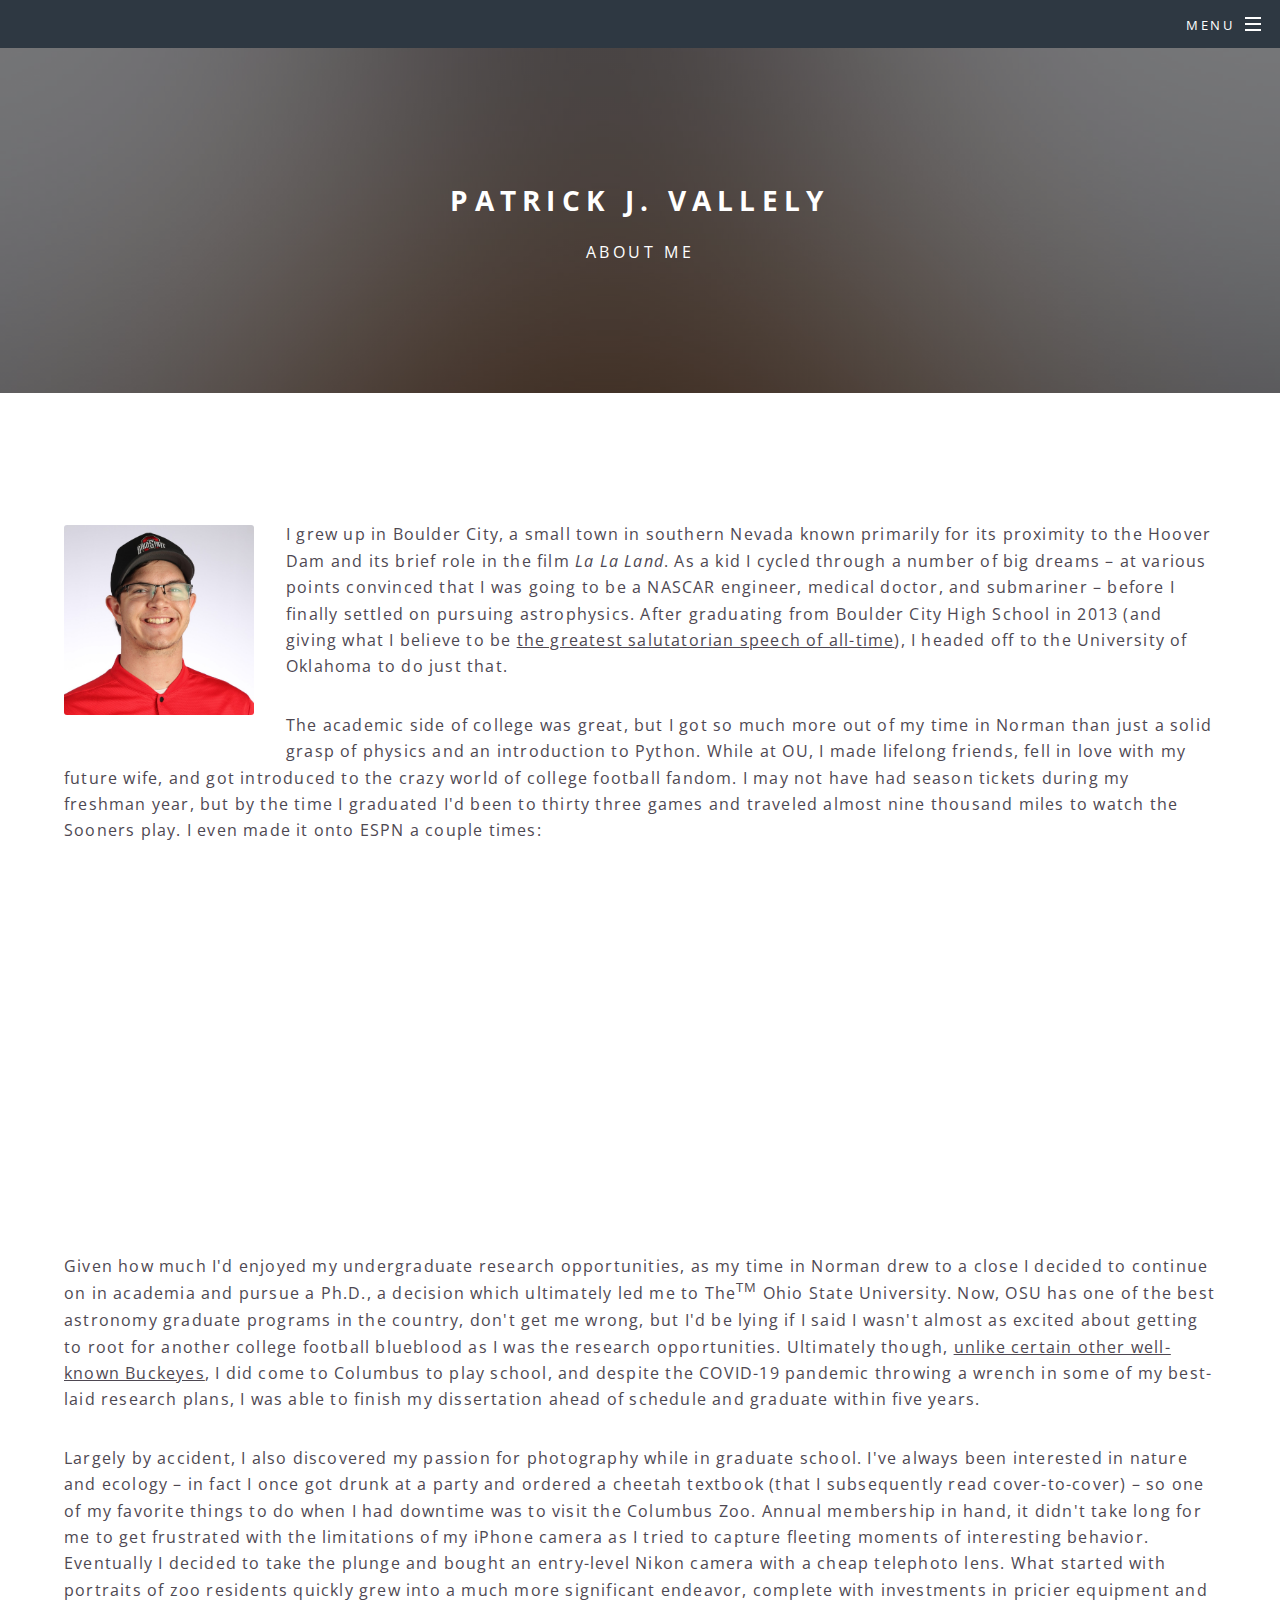
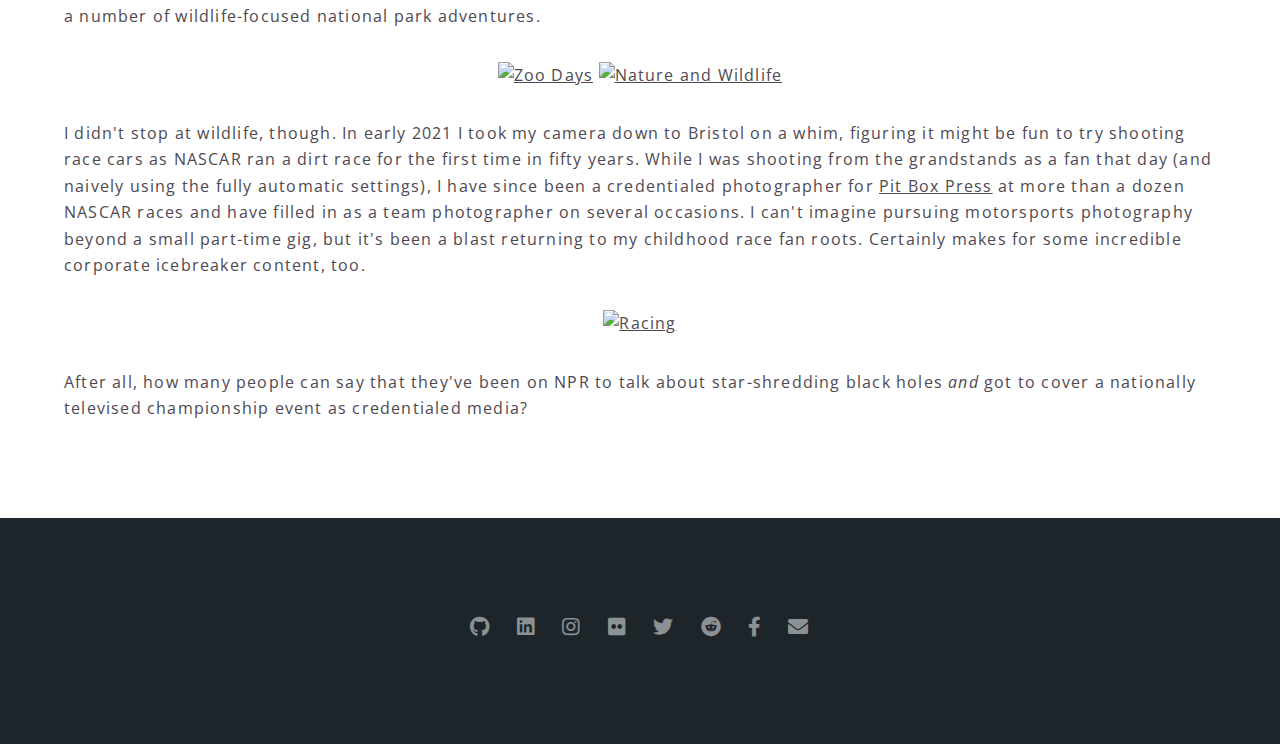
==== commit 05640a9a: "Update about-me.html" ====
--- a/about-me.html
+++ b/about-me.html
@@ -5,6 +5,7 @@
 	Free for personal and commercial use under the CCA 3.0 license (html5up.net/license)
 -->
 <html>
+	<link rel="shortcut icon" href="images/PJVLogoWeb.png"/>
 	<head>
 		<title>About Me</title>
 		<meta charset="utf-8" />
@@ -26,7 +27,7 @@
                                     <div id="menu">
                                         <ul>
                                             <li><a href="index.html">Home</a></li>
-                                            <li><a href="generic.html">About Me</a></li>
+                                            <li><a href="about-me.html">About Me</a></li>
                                             <li><a href="resume.html">Professional Resume</a></li>
                                             <li><a href="portfolio.html">Side Project Portfolio</a></li>
                                             <li><a href="academic.html">Academic Background</a></li>
@@ -58,15 +59,15 @@
                                 <p>Largely by accident, I also discovered my passion for photography while in graduate school. I've always been interested in nature and ecology – in fact I once got drunk at a party and ordered a cheetah textbook (that I subsequently read cover-to-cover) – so one of my favorite things to do when I had downtime was to visit the Columbus Zoo. Annual membership in hand, it didn't take long for me to get frustrated with the limitations of my iPhone camera as I tried to capture fleeting moments of interesting behavior. Eventually I decided to take the plunge and bought an entry-level Nikon camera with a cheap telephoto lens. What started with portraits of zoo residents quickly grew into a much more significant endeavor, complete with investments in pricier equipment and a number of wildlife-focused national park adventures.</p>
                                 
                                 <center>
-                                    <a data-flickr-embed="true" data-header="true" data-footer="true" href="https://www.flickr.com/photos/185111469@N02/albums/72157711486313586" title="Zoo Days"><img src="https://live.staticflickr.com/65535/49016572297_4131db2185_n.jpg" width="450" height="300" alt="Zoo Days"></a><script async src="//embedr.flickr.com/assets/client-code.js" charset="utf-8"></script>
-                                    <a data-flickr-embed="true" data-header="true" data-footer="true" href="https://www.flickr.com/photos/185111469@N02/albums/72157711488365758" title="Nature and Wildlife"><img src="https://live.staticflickr.com/65535/52410482637_1cc4acbb77_n.jpg" width="450" height="300" alt="Nature and Wildlife"></a><script async src="//embedr.flickr.com/assets/client-code.js" charset="utf-8"></script>
+                                    <a data-flickr-embed="true" href="https://www.flickr.com/photos/185111469@N02/albums/72157711486313586" title="Zoo Days"><img src="https://live.staticflickr.com/65535/49016572297_4131db2185_n.jpg" width="450" height="300" alt="Zoo Days"></a><script async src="//embedr.flickr.com/assets/client-code.js" charset="utf-8"></script>
+                                    <a data-flickr-embed="true" href="https://www.flickr.com/photos/185111469@N02/albums/72157711488365758" title="Nature and Wildlife"><img src="https://live.staticflickr.com/65535/52410482637_1cc4acbb77_n.jpg" width="450" height="300" alt="Nature and Wildlife"></a><script async src="//embedr.flickr.com/assets/client-code.js" charset="utf-8"></script>
                                 </center>
                                 <p></p>
                                 
-                                <p>I didn't stop at wildlife, though. In early 2021 I took my camera down to Bristol on a whim, figuring it might be fun to try shooting race cars as NASCAR tried running a dirt race for the first time in fifty years. While I was shooting from the grandstands as a fan that day (and naively using the fully automatic settings), I have since been a credentialed photographer for <a href="https://pitboxpress.com/category/gallery/">Pit Box Press</a> at more than a dozen NASCAR races and have filled in as a team photographer on several occasions. I have no interest in pursuing motorsports photography beyond a small part-time gig, but it's been a blast returning to my childhood race fan roots. Certainly makes for some incredible corporate icebreaker content, too. </p>
+                                <p>I didn't stop at wildlife, though. In early 2021 I took my camera down to Bristol on a whim, figuring it might be fun to try shooting race cars as NASCAR ran a dirt race for the first time in fifty years. While I was shooting from the grandstands as a fan that day (and naively using the fully automatic settings), I have since been a credentialed photographer for <a href="https://pitboxpress.com/category/gallery/">Pit Box Press</a> at more than a dozen NASCAR races and have filled in as a team photographer on several occasions. I can't imagine pursuing motorsports photography beyond a small part-time gig, but it's been a blast returning to my childhood race fan roots. Certainly makes for some incredible corporate icebreaker content, too. </p>
                                 
                                 <center>
-                                    <a data-flickr-embed="true" data-header="true" data-footer="true" href="https://www.flickr.com/photos/185111469@N02/albums/72157719411674434" title="Racing"><img src="https://live.staticflickr.com/65535/52362961319_523ff62e8b_m.jpg" width="450" height="300" alt="Racing"></a><script async src="//embedr.flickr.com/assets/client-code.js" charset="utf-8"></script>
+                                    <a data-flickr-embed="true" href="https://www.flickr.com/photos/185111469@N02/albums/72157719411674434" title="Racing"><img src="https://live.staticflickr.com/65535/52362961319_523ff62e8b_m.jpg" width="450" height="300" alt="Racing"></a><script async src="//embedr.flickr.com/assets/client-code.js" charset="utf-8"></script>
                                 </center>
                                 <p></p>
                                 
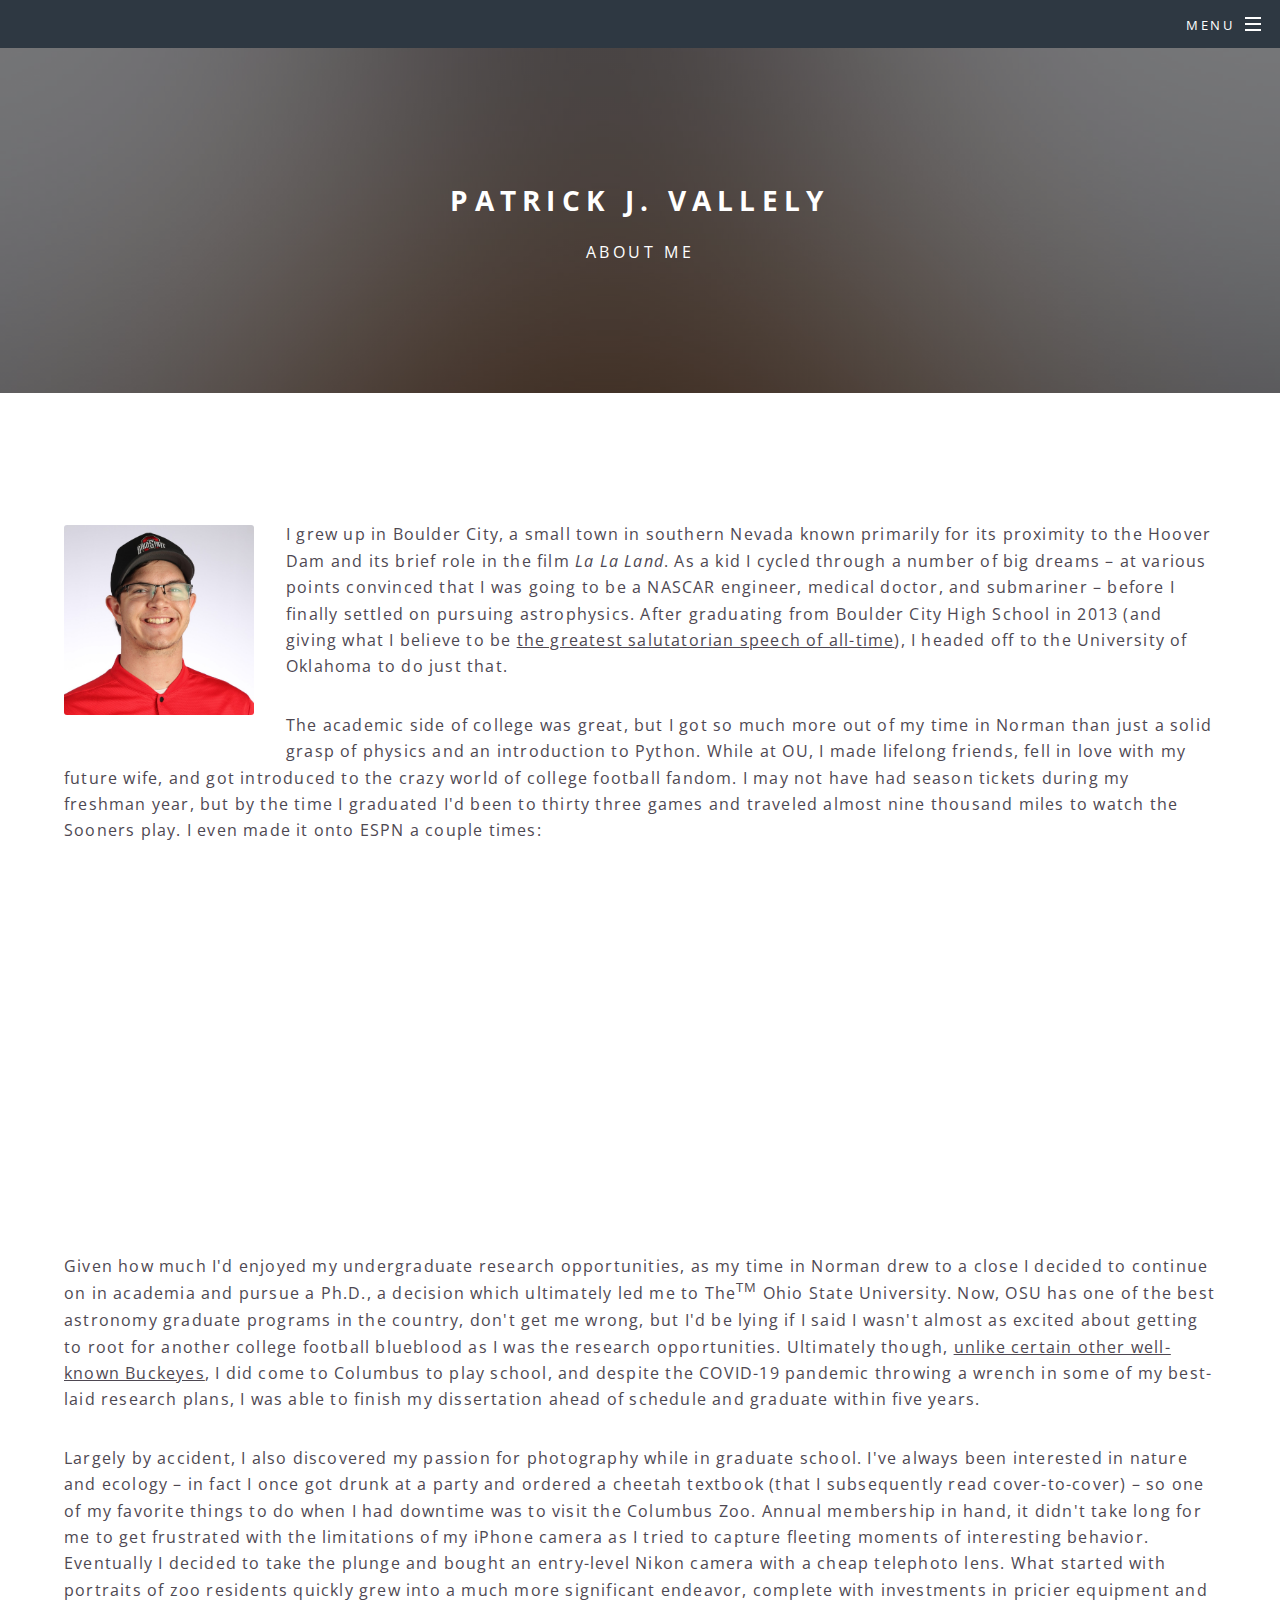
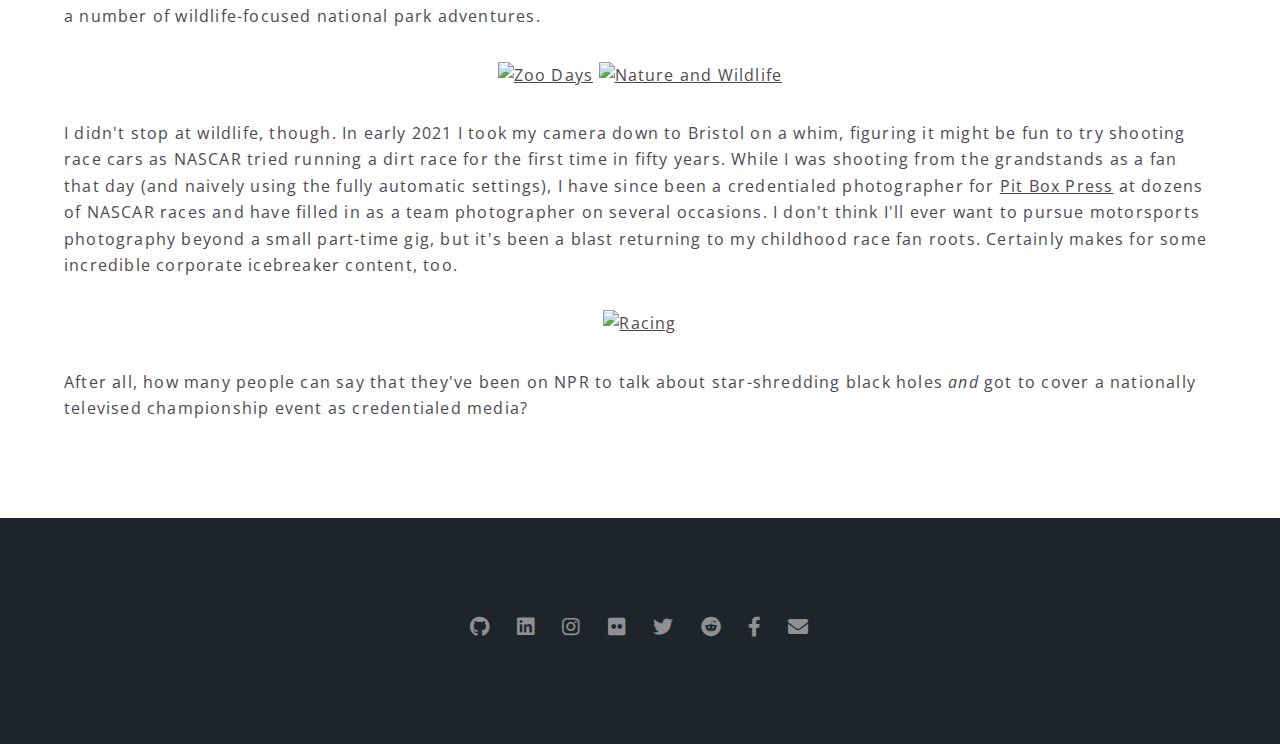
==== commit fbf4ace8: "Update about-me.html" ====
--- a/about-me.html
+++ b/about-me.html
@@ -5,7 +5,7 @@
 	Free for personal and commercial use under the CCA 3.0 license (html5up.net/license)
 -->
 <html>
-	<link rel="shortcut icon" href="images/PJVLogoWeb.png"/>
+    <link rel="shortcut icon" href="images/PJVLogoWeb.png"/>
 	<head>
 		<title>About Me</title>
 		<meta charset="utf-8" />
@@ -28,6 +28,7 @@
                                         <ul>
                                             <li><a href="index.html">Home</a></li>
                                             <li><a href="about-me.html">About Me</a></li>
+                                            <li><a href="https://pjvphotography.smugmug.com/">Photography</a></li>
                                             <li><a href="resume.html">Professional Resume</a></li>
                                             <li><a href="portfolio.html">Side Project Portfolio</a></li>
                                             <li><a href="academic.html">Academic Background</a></li>
@@ -59,15 +60,15 @@
                                 <p>Largely by accident, I also discovered my passion for photography while in graduate school. I've always been interested in nature and ecology – in fact I once got drunk at a party and ordered a cheetah textbook (that I subsequently read cover-to-cover) – so one of my favorite things to do when I had downtime was to visit the Columbus Zoo. Annual membership in hand, it didn't take long for me to get frustrated with the limitations of my iPhone camera as I tried to capture fleeting moments of interesting behavior. Eventually I decided to take the plunge and bought an entry-level Nikon camera with a cheap telephoto lens. What started with portraits of zoo residents quickly grew into a much more significant endeavor, complete with investments in pricier equipment and a number of wildlife-focused national park adventures.</p>
                                 
                                 <center>
-                                    <a data-flickr-embed="true" href="https://www.flickr.com/photos/185111469@N02/albums/72157711486313586" title="Zoo Days"><img src="https://live.staticflickr.com/65535/49016572297_4131db2185_n.jpg" width="450" height="300" alt="Zoo Days"></a><script async src="//embedr.flickr.com/assets/client-code.js" charset="utf-8"></script>
-                                    <a data-flickr-embed="true" href="https://www.flickr.com/photos/185111469@N02/albums/72157711488365758" title="Nature and Wildlife"><img src="https://live.staticflickr.com/65535/52410482637_1cc4acbb77_n.jpg" width="450" height="300" alt="Nature and Wildlife"></a><script async src="//embedr.flickr.com/assets/client-code.js" charset="utf-8"></script>
+                                    <a data-flickr-embed="true" data-header="false" data-footer="false" href="https://www.flickr.com/photos/185111469@N02/albums/72157711486313586" title="Zoo Days"><img src="https://live.staticflickr.com/65535/49016572297_4131db2185_n.jpg" width="450" height="300" alt="Zoo Days"></a><script async src="//embedr.flickr.com/assets/client-code.js" charset="utf-8"></script>
+                                    <a data-flickr-embed="true" data-header="false" data-footer="false" href="https://www.flickr.com/photos/185111469@N02/albums/72157711488365758" title="Nature and Wildlife"><img src="https://live.staticflickr.com/65535/52410482637_1cc4acbb77_n.jpg" width="450" height="300" alt="Nature and Wildlife"></a><script async src="//embedr.flickr.com/assets/client-code.js" charset="utf-8"></script>
                                 </center>
                                 <p></p>
                                 
-                                <p>I didn't stop at wildlife, though. In early 2021 I took my camera down to Bristol on a whim, figuring it might be fun to try shooting race cars as NASCAR ran a dirt race for the first time in fifty years. While I was shooting from the grandstands as a fan that day (and naively using the fully automatic settings), I have since been a credentialed photographer for <a href="https://pitboxpress.com/category/gallery/">Pit Box Press</a> at more than a dozen NASCAR races and have filled in as a team photographer on several occasions. I can't imagine pursuing motorsports photography beyond a small part-time gig, but it's been a blast returning to my childhood race fan roots. Certainly makes for some incredible corporate icebreaker content, too. </p>
+                                <p>I didn't stop at wildlife, though. In early 2021 I took my camera down to Bristol on a whim, figuring it might be fun to try shooting race cars as NASCAR tried running a dirt race for the first time in fifty years. While I was shooting from the grandstands as a fan that day (and naively using the fully automatic settings), I have since been a credentialed photographer for <a href="https://pitboxpress.com/category/gallery/">Pit Box Press</a> at dozens of NASCAR races and have filled in as a team photographer on several occasions. I don't think I'll ever want to pursue motorsports photography beyond a small part-time gig, but it's been a blast returning to my childhood race fan roots. Certainly makes for some incredible corporate icebreaker content, too. </p>
                                 
                                 <center>
-                                    <a data-flickr-embed="true" href="https://www.flickr.com/photos/185111469@N02/albums/72157719411674434" title="Racing"><img src="https://live.staticflickr.com/65535/52362961319_523ff62e8b_m.jpg" width="450" height="300" alt="Racing"></a><script async src="//embedr.flickr.com/assets/client-code.js" charset="utf-8"></script>
+                                    <a data-flickr-embed="true" data-header="false" data-footer="false" href="https://www.flickr.com/photos/185111469@N02/albums/72157719411674434" title="Racing"><img src="https://live.staticflickr.com/65535/52362961319_523ff62e8b_m.jpg" width="450" height="300" alt="Racing"></a><script async src="//embedr.flickr.com/assets/client-code.js" charset="utf-8"></script>
                                 </center>
                                 <p></p>
                                 
